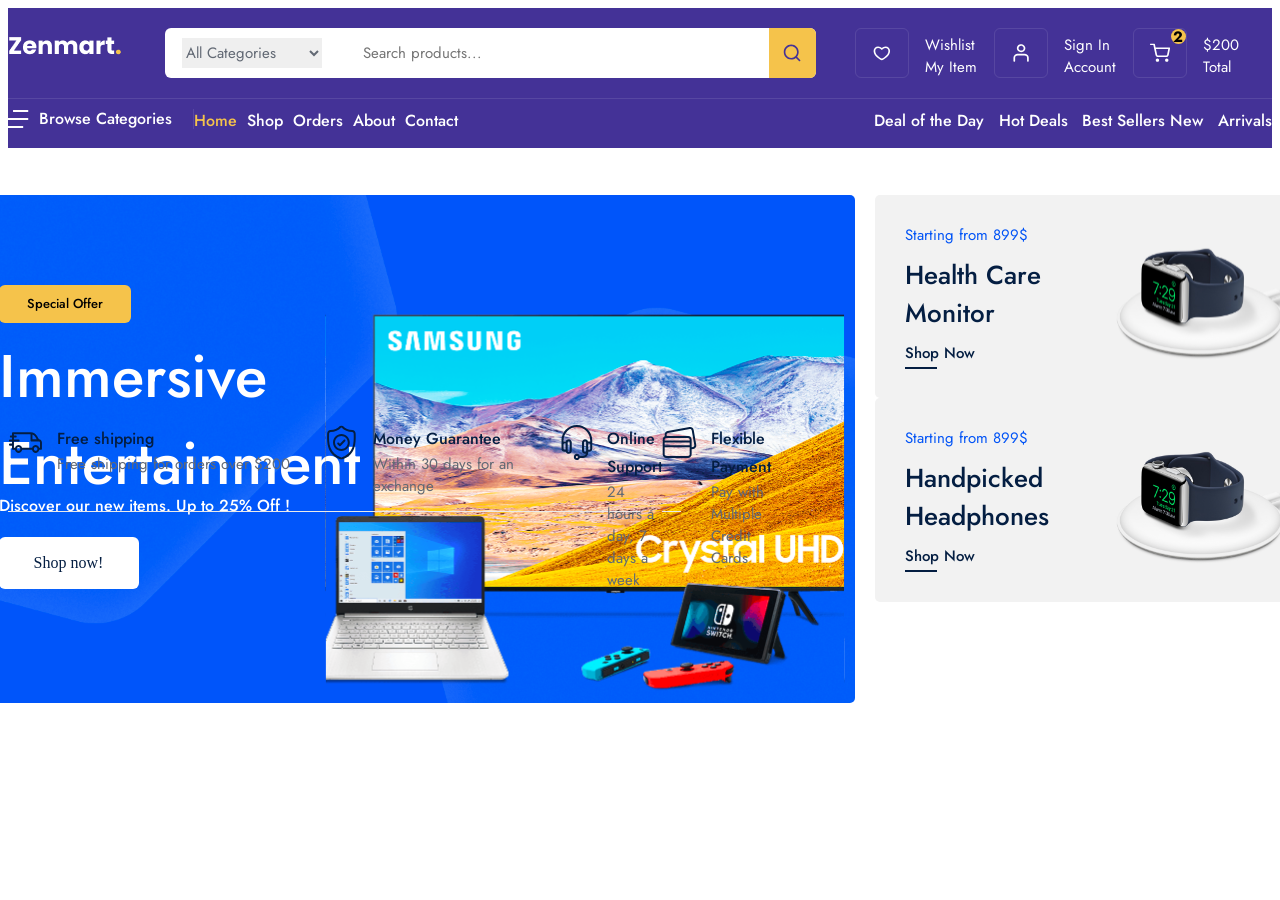
==== mypage/index.html @ 9cad627d "BRR: initialize setup" ====
<!DOCTYPE html>
<html lang="en">
<head>
    <meta charset="UTF-8">
    <meta name="viewport" content="width=device-width, initial-scale=1.0">
    <title>Zenmart</title>
    <link rel="stylesheet" href="../public/css/command.css">
    <link rel="stylesheet" href="../public/css/home.css">
    <link rel="preconnect" href="https://fonts.googleapis.com">
    <link rel="preconnect" href="https://fonts.gstatic.com" crossorigin>
    <link href="https://fonts.googleapis.com/css2?family=Jost:ital,wght@0,100..900;1,100..900&display=swap" rel="stylesheet">
</head>
<body>
    <div class="navbar_frame">
        <div class="container">
            <div class="navbar_top">
                <a href="./index.html">
                    <img src="../public/images/icons/logo.png" alt="">
                </a>

                <div class="nav_search_frame">
                    <div class="search_box">

                        <div class="category_list">
                            <select name="" id="">
                                <option value="all" selected>all categories</option>
                                <option value="computer"> computer</option>
                            </select>
                        </div>
                        <input type="text" placeholder="Search products...">

                    </div>
                    <div class="search_icon_box">
                        <img src="../public/images/icons/search.svg" alt="">
                    </div>

                </div>

                <div class="nav_top_menu">
                    <div class="top_menu_box">
                        <div class="box_icon_box">
                            <img src="../public/images/icons/heart.svg" alt=""> 
                        </div>
                        <div class="box_info_box">
                            <span>Wishlist</span>
                            <strong>My Item</strong>
                        </div>
                    </div>
                    <div class="top_menu_box">
                        <div class="box_icon_box">
                            <img src="../public/images/icons/profile.svg" alt=""> 
                        </div>
                        <div class="box_info_box">
                            <span>Sign In</span>
                            <strong>Account</strong>
                        </div>
                    </div>
                    <div class="top_menu_box">
                        <div class="box_icon_box">
                            <div class="basket_count">2</div>
                            <img src="../public/images/icons/shopping-cart.svg" alt=""> 
                        </div>
                        <div class="box_info_box">
                            <span>$200</span>
                            <strong>Total</strong>
                        </div>
                    </div>
                    <div></div>
                    <div></div>
                </div>

            </div>
            <div class="navbar_bott">
                <div class="navbat_bott_menu_box">
                    <div class="browse_box">
                        <img src="../public/images/icons/browse.svg" alt="">
                        <span>Browse Categories</span>
                    </div>
                     
                    <div class="navbar_route_menu">
                        <a href="" class="title">Home</a>
                        <a href="">Shop</a>
                        <a href="">Orders</a>
                        <a href="">About</a>
                        <a href="">Contact</a>
                    </div>

                    <div class="sorting_menu">
                        <span>Deal of the Day </span>
                        <span> Hot Deals</span>
                        <span>Best Sellers New  </span>
                        <span>  Arrivals</span>
                          
                    </div>
                </div>
            </div>
        </div>
    </div>
    <div class="homepage">
        <div class="header_frame">
            <div class="container">
                <div class="header_left">
                    <div class="header_content"><div>Special Offer</div>
                    <span> Immersive Entertainment</span>
                    <p>Discover our new items. Up to 25% Off !</p>
                    <a href="">Shop now!</a>
                    <img src="../public/images/icons/header_img.svg"/>
                    </div>
                </div>
                <div class="header_right">
                    <div class="header_box">
                        <div class="box_left">
                            <span>Starting from 899$</span>
                            <p>Health Care Monitor</p>
                            <a href="">Shop Now</a>
                            <div class="hover_border"></div>
                        </div>
                        <div class="box_right">
                            <img src="../public/images/icons/smart_watch.svg"/>
                        </div>
                    </div>
<div class="header_box">
                        <div class="box_left">
                            <span>Starting from 899$</span>
                            <p>Handpicked Headphones</p>
                            <a href="">Shop Now</a>
                            <div class="hover_border"></div>
                        </div>
                        <div class="box_right">
                            <img src="../public/images/icons/smart_watch.svg"/>
                        </div>
                    </div>

                </div>
            </div>
        </div>
        <div class="service_frame">
            <div class="container">
                <div class="service_box">
                    <img src="../public/images/icons/track.svg" alt=""/>
                    <div class="service_content">
                        <span>Free shipping</span>
                        <p>Free shipping for orders over $200</p>
                    </div>
                </div>
                <div class="service_box"> 
                <img src="../public/images/icons/money_guarantee.svg" alt="">
                         <div class="service_content">
                                <span>Money Guarantee</span>
                                <p>Within 30 days for an exchange</p></div>
                <div class="service_box">
                    <img src="../public/images/icons/support.svg" alt="">
                            <div class="service_content">
                                <span>Online Support</span>
                                <p>24 hours a day, 7 days a week</p>
                            
                </div>
                <div class="service_box">
                    <img src="../public/images/icons/payment.svg" alt="">
                            <div class="service_content">
                                <span>Flexible Payment</span>
                                <p>Pay with Multiple Credit Cards</p>
                            
                </div>

            </div></div>
    </div>
</body>
</html>
---- public/css/command.css ----
html, body {
    margin: o;
    padding: 0; 

}

a {
    text-decoration: none;
}
p {
    margin: 0;
}

/* CONTAINER */
.container{
    position: relative;
    width: 1320px;
    height: auto;
    display: flex;
}

/* NAVBAR */

.navbar_frame{
    position: relative;
    width: 100%;
    height: 140px;
    background-color: rgba(68, 50, 151, 1);
    display: flex;
    flex-direction: row;
    justify-content: center;
}
.navbar_frame .container{
    padding: 20px 0 14px;
    flex-direction: column;
    
}
.navbar_frame .container .navbar_top{
    width: 100%;
    height: 50px;
    display: flex;
    flex-direction: row;
    justify-content: space-between;
    
}
.navbar_frame .navbar_top .nav_search_frame{
    width: 651px;
    height: 50px;
    border-radius: 6px;
    display: flex;
    flex-direction: row;
    background: rgba(255, 255, 255, 1);
}
.navbar_frame .nav_search_frame .search_box{
    display: flex;
    flex-direction: row;
    align-items: center;
    padding: 10px 17px;
}
.navbar_frame .category_list select{
    width: 140px; 
    height: 30px;
    border: none;
    outline: none;
    color: rgba(98, 105, 116, 1);
    font-family: "Jost";
    font-style: Regular;
    font-size: 15px;
    font-weight: 400;
    line-height: 22px;
    text-align: left;
    text-transform: capitalize;
}
.navbar_frame .search_box .category_list{
    /* categories */
    width: 166px; 
    height: 30px;
    border-right: 1px solid rgba(255, 255, 255, 1);
}
.navbar_frame .search_box input{
    /* Search products… */
    margin-left: 12px;
    width: 387px;
    height: 22px;
    border: none;
    outline: none;
    color: rgba(98, 105, 116, 1);
    font-family: "Jost";
    font-style: Regular;
    font-size: 15px;
    font-weight: 400;
    line-height: 22px;
    letter-spacing: 0%;
    text-align: left;
}
.navbar_frame .nav_search_frame .search_icon_box{
    /* Rectangle 4 */
    width: 49.81px;
    height: 50px;
    display: flex;
    justify-content: center;
    align-items: center;
    border-radius: 0px 6px 6px 0px;
    background: rgba(245, 195, 75, 1);
}
.navbar_frame .navbar_top .nav_top_menu{
    /* right-box */
    
    width: 416.87px;
    height: 50px;
    display: flex;
    flex-direction: row;
    justify-content: space-between;
}
.navbar_frame .nav_top_menu .top_menu_box{
    display: flex;
    flex-direction: row;
}
.navbar_frame .top_menu_box .box_icon_box{
    /* Rectangle 5 */
    position: relative;
    width: 54px;
    height: 50px;
    box-sizing: border-box;
    border: 1px solid rgba(255, 255, 255, 0.1);
    border-radius: 6px;
    display: flex;
    justify-content: center;
    align-items: center;
}
.navbar_frame .box_icon_box img{
    width: 22px;
    height: 22px;

}
.navbar_frame .top_menu_box .box_info_box{
    display: flex;
    flex-direction: column;
    margin-left: 16px;
    justify-content: flex-end;
}
.navbar_frame .box_info_box span{
    color: rgba(255, 255, 255, 1);
    font-family: "Jost";
    font-style: Regular;
    font-size: 15px;
    font-weight: 400;
    line-height: 22px;
    letter-spacing: 0%;
    text-align: left;
}
.navbar_frame .box_info_box strong{
    color: rgba(255, 255, 255, 1);
    font-family: "Jost";
    font-style: Regular;
    font-size: 15px;
    font-weight: 400;
    line-height: 22px;
    letter-spacing: 0%;
    text-align: left;
}
.navbar_frame .box_icon_box .basket_count{
    position: absolute;
    top: 0;
    right: 0;
    width: 15px;
    height: 15px;
    background-color: rgba(245, 195, 75, 1);
    border-radius: 50%;
    color: black;
    display: flex;
    justify-content: center;
    align-items: center;
    font-family: "Jost";
    font-style: Bold;
    font-size: 15px;
    font-weight: 700;
    line-height: 22px;
    letter-spacing: 0%;
    text-align: left;

}
.navbar_frame .container .navbar_bott{
    border-top: 1px solid #5747a2;
    margin-top: 20px;

}
.navbar_frame .navbar_bott .navbat_bott_menu_box{
    margin-top: 10px;
    height: 20px;
    display: flex;
    flex-direction: row;
    justify-content: space-between;
}
.navbar_frame .navbar_bott .browse_box{
    width: 185px;
    display: flex;
    flex-direction: row;
    align-items: center;
    border-right: 1px solid #5747a2;
}
.navbar_frame .browse_box immg{
    width: 20px;
    height: 18px;
}
.navbar_frame .browse_box span{
    color: rgba(255, 255, 255, 1);
    margin-left: 10px;
    font-family: "Jost";
    font-style: Medium;
    font-size: 16px;
    font-weight: 500;
    line-height: 28px;
    letter-spacing: 0%;
    text-align: left;
}
.navbar_frame .navbat_bott_menu_box .navbar_route_menu{
    width: 670px;
    display: flex;
    flex-direction: row;
}
.navbar_frame .navbar_route_menu a{
    font-family: "Jost";
    font-style: Medium;
    font-size: 16px;
    font-weight: 500;
    color: #fff;
    margin-right: 10px;
}
.navbar_frame .navbar_route_menu a.title{
    color: #f5c34b;
}
.navbar_frame .sorting_menu span{
    margin-left: 10px;
    color: rgba(255, 255, 255, 1);
    font-family: "Jost";
    font-style: Medium;
    font-size: 16px;
    font-weight: 500;

}

/* HEADER FRAME */
.homepage{
    padding-bottom: 60px;
    display: flex;
    flex-direction: column;

}

.header_frame{
    position: relative;
    margin-top: 47px;
    width: 100%;
    height: auto;

    display: flex;
    justify-content: center;
}

.header_frame .container{
    flex-direction: row;
    height: 200px;
}
.header_frame .container .header_left{
    position: relative;
    width: 871px;
    height: 508px;
    border-radius: 5px;

    background-image: url(../images/icons/header_bg.svg);
background-color: rgba(0, 83, 246, 1);
}
.header_frame .header_left .header_content{
    margin-top: 90px;
    display: flex;
    flex-direction: column;
    margin-left: 15px;
}
.header_frame .header_content div{
    width: 104px;
    height: 30px;
     
    display: flex;
    justify-content: center;
    align-items: center;

    background-color: rgba(245, 195, 75, 1);

    gap: 10px;
padding: 4px 14px 4px 14px;

border-radius: 6px;
font-family: "Jost";
font-style: Medium;
font-size: 13px;
font-weight: 500;
line-height: 22px;
}

.header_frame .header_content span{
    /* Immersive Entertainment */
    margin-top: 10px;
width: 428px;
height: 152px;
 

color: rgba(255, 255, 255, 1);

font-family: "Jost";
font-style: normal;
font-size: 60px;
font-weight: 500;
line-height: 87px;
color: #FFFFFF
}

.header_frame .header_content p{
    margin-top: 10px;
    width: 262;
    height: 56;

    color: rgba(255, 255, 255, 1);

font-family: "Jost";
font-style: Medium;
font-size: 16px;
font-weight: 500;
line-height: 22px;
letter-spacing: 0%;
text-align: left;
}

.header_frame .header_content a{
    margin-top: 20px;
   
   
width: 140px;
height: 52px;

display: flex;
justify-content: center;
align-items: center;

/* gap: 10px;
padding: 15px 35px 15px 35px; */
/* 
border: 1px solid rgba(255, 255, 255, 1); */
border-radius: 6px;
background: rgba(255, 255, 255, 1);

color: rgba(4, 30, 66, 1);
}

.header_frame .header_content img{
    position: absolute;
    /* image 12 */
width: 520px;
height: 407px;
right: 10px;
}

.header_frame .container .header_right{
    position: relative;
    display: flex;
    flex-direction: column;
    /* justify-content: space-between; */
    margin-left: 20px;

}
.header_frame .header_right .header_box{
    /* Rectangle 56 */
width: 422px;
height: 240px;
display: flex;
flex-direction: row;
background: rgba(242, 242, 242, 1);
border-radius: 5px;
}
.header_frame .header_box .box_left{
    margin-left: 30px;
    width: 50%;

    display: flex;
    flex-direction: column;
justify-content: center;
}


.header_frame .box_left span{
    color: rgba(0, 83, 246, 1);

font-family: "Jost";
font-size: 15px;
font-weight: 400;
line-height: 22px;

}

.header_frame .box_left p{
    margin: 10px 0;
    color: rgba(4, 30, 66, 1);

font-family: "Jost";
font-style: normal;
font-size: 26px;
font-weight: 500;
line-height: 38px;

}

.header_frame .box_left a{
color: rgba(4, 30, 66, 1);

font-family: "Jost";
font-style: Medium;
font-size: 15px;
font-weight: 500;
line-height: 22px;
}

.header_frame .box_left .hover_border{
margin-top: 3px;
width: 32px;
height: 2px;
background: rgba(4, 30, 66, 1);
}

.header_frame .header_box .box_right{
    width: 50%;
}

.header_frame .box_right img{
    width: 100%;
    height: 100%;
}
---- public/css/home.css ----
.homepage .service_frame{
    margin-top: 30px;
    position: relative;
    width: 100%;
    height: auto;
    display: flex;

    justify-content: center;
    
}
.service_frame .container{

    flex-direction: row;
}
.service_frame .container .service_box{
    width: 25%;
    height: 86px;
    display: flex;
    flex-direction: row;
    border-bottom: 1px solid rgba(234, 234, 234, 1);
}
.service_frame .service_box img{
    width: 35px;
    height: 35px;

}
.service_frame .service_box .service_content{
    margin-left: 14px;
    display: flex;
    flex-direction: column;
}
.service_frame .service_content span{
    color: rgba(4, 30, 66, 1);
    font-family: "Jost";
    font-style: Medium;
    font-size: 16px;
    font-weight: 500;
    line-height: 28px;
    letter-spacing: 0%;

}
.service_frame .service_content p{
    color: rgba(98, 105, 116, 1);
    font-family: "Jost";
    font-style: Regular;
    font-size: 15px;
    font-weight: 400;
    line-height: 22px;
    letter-spacing: 0%;

}
/* Shop category */
.shop_category_frame  {
    position: relative;
    margin-top: 90px;
    width: 100%;
    height: auto;
    display: flex;
    justify-content: center;
}
.shop_category_frame .container{
    flex-direction: column;
}


.shop_category_frame  .container .category_wrap{
    margin-top: 30px;
    width: 100%;
    height: auto;
    display: flex;
    flex-direction: row;
    justify-content: space-between;
}
.shop_category_frame  .category_wrap .category_box{
    width: 142px;
    height: auto;
    display: flex;
    flex-direction: column;
    cursor: pointer;
}
 .shop_category_frame  .category_box .category_img-box{
    
    width: 100%;
    height: 150px;
    display: flex;
    align-items: center;
    justify-content: center;
    border: 1px solid rgba(234, 234, 234, 1);
    border-radius: 150px;    
}
 .shop_category_frame  .category_box span{
    margin-top: 15px;
    color: rgba(4, 30, 66, 1);

    font-family: "Jost";
    font-style: Medium;
    font-size: 16px;
    font-weight: 500;
    line-height: 28px;
    letter-spacing: 0%;
    text-align: center;
    }
    /* selling product */
    .selling_product_frame{
        position: relative;
        margin-top: 60px;
        width: 100%;
        height: auto;
        display: flex;
        flex-direction: row;
        justify-content: center;
    }
    .selling_product_frame .container{
        flex-direction: column;
    }
    .container .product_wrapper{
        position: relative;
        margin-top: 30px;
        width: 100%;
        height: auto;
        display: flex;
        flex-direction: row;
        justify-content: space-between;
    }
    .product_wrapper .next_prev_box{
        width: 25px;
    }
    .next_prev_box img{
        position: absolute;
        top: 50%;

    }
    .product_wrapper .product_boxes{
        width: 1224px;
        height: 452px;
        display: flex;
        flex-direction: row;
    }
    .product_boxes .product_box{
        width:  386px;
        height: 100%;
        display: flex;
        flex-direction: column;
        /* cursor: pointer; */
    }
    .product_box .product_img_box{
        width: 100%;
        height: 280px;
    }
    .product_img_box .hover_box{
        align-items: center;
        display: none;
        width: 100%;
        height: 100%;
        flex-direction: column;
        justify-content: flex-end;
    }
    .hover_box button{
        margin-bottom: 10px;;
        width:260px;
        height: 50px;
        display: flex;
        align-items: center;
        justify-content: center;
        border: none;
        outline: none;
        border-radius: 6px;
        box-shadow: 0px 5px 20px 0px rgba(0, 83, 246, 0.1);
        background: rgba(0, 83, 246, 1);
        color: rgba(255, 255, 255, 1);
        font-family: "Jost";
        font-style: Medium;
        font-size: 15px;
        font-weight: 500;
        line-height: 22px;
        letter-spacing: 0%;
        
    }
    .product_img_box:hover .hover_box{
        display: flex;
    }

    .product_box .product_content_box{
        padding: 5px 22px;
        width: 100%;
        height: auto;
        box-sizing: border-box;
    }
     .product_content_box .product_title{
        color: #626974;
        font-family: "Jost";
        font-style: Medium;
        font-size: 13px;
        font-weight: 400;
        line-height: 22px;
        letter-spacing: 0%;
        text-transform: uppercase;
     }
 .product_content_box .product_desc{
    height: 56px;
    margin-top: 7px;
    color: rgba(4, 30, 66, 1);
    font-family: "Jost";
    font-style: Medium;
    font-size: 16px;
    font-weight: 500;
    line-height: 28px;
    letter-spacing: 0%;
    overflow: hidden;
 }
  .product_content_box .review_box{
    margin-top: 7px;
    display: flex;
    flex-direction: row;
    align-items: center;
  }
  .review_box img{
    margin-right: 5px;
  }
  .review_box span{
    margin-left: 10px;
    font-family: "Jost";
    font-style: normal;
    font-weight: 400;
    font-size: 14px;
    line-height: 22px;
    color: #626974; 

  }
  .product_content_box .price_box{
    margin-top: 10px;
    display: flex;
    flex-direction: row;
    align-items: center;
  }
  .price_box strong{
    color: rgba(4, 30, 66, 1);
    font-family: "Jost";
    font-style: Medium;
    font-size: 18px;
    font-weight: 500;
    line-height: 26px;
    letter-spacing: 0%;
    text-align: left;
  }
  .price_box span{
    color: rgba(98, 105, 116, 1);
    margin-left: 10px;
    font-family: "Jost";
    font-style: Regular;
    font-size: 14px;
    font-weight: 400;
    line-height: 22px;
    letter-spacing: 0%;
    text-align: left;
    text-decoration-line: line-through;
  }
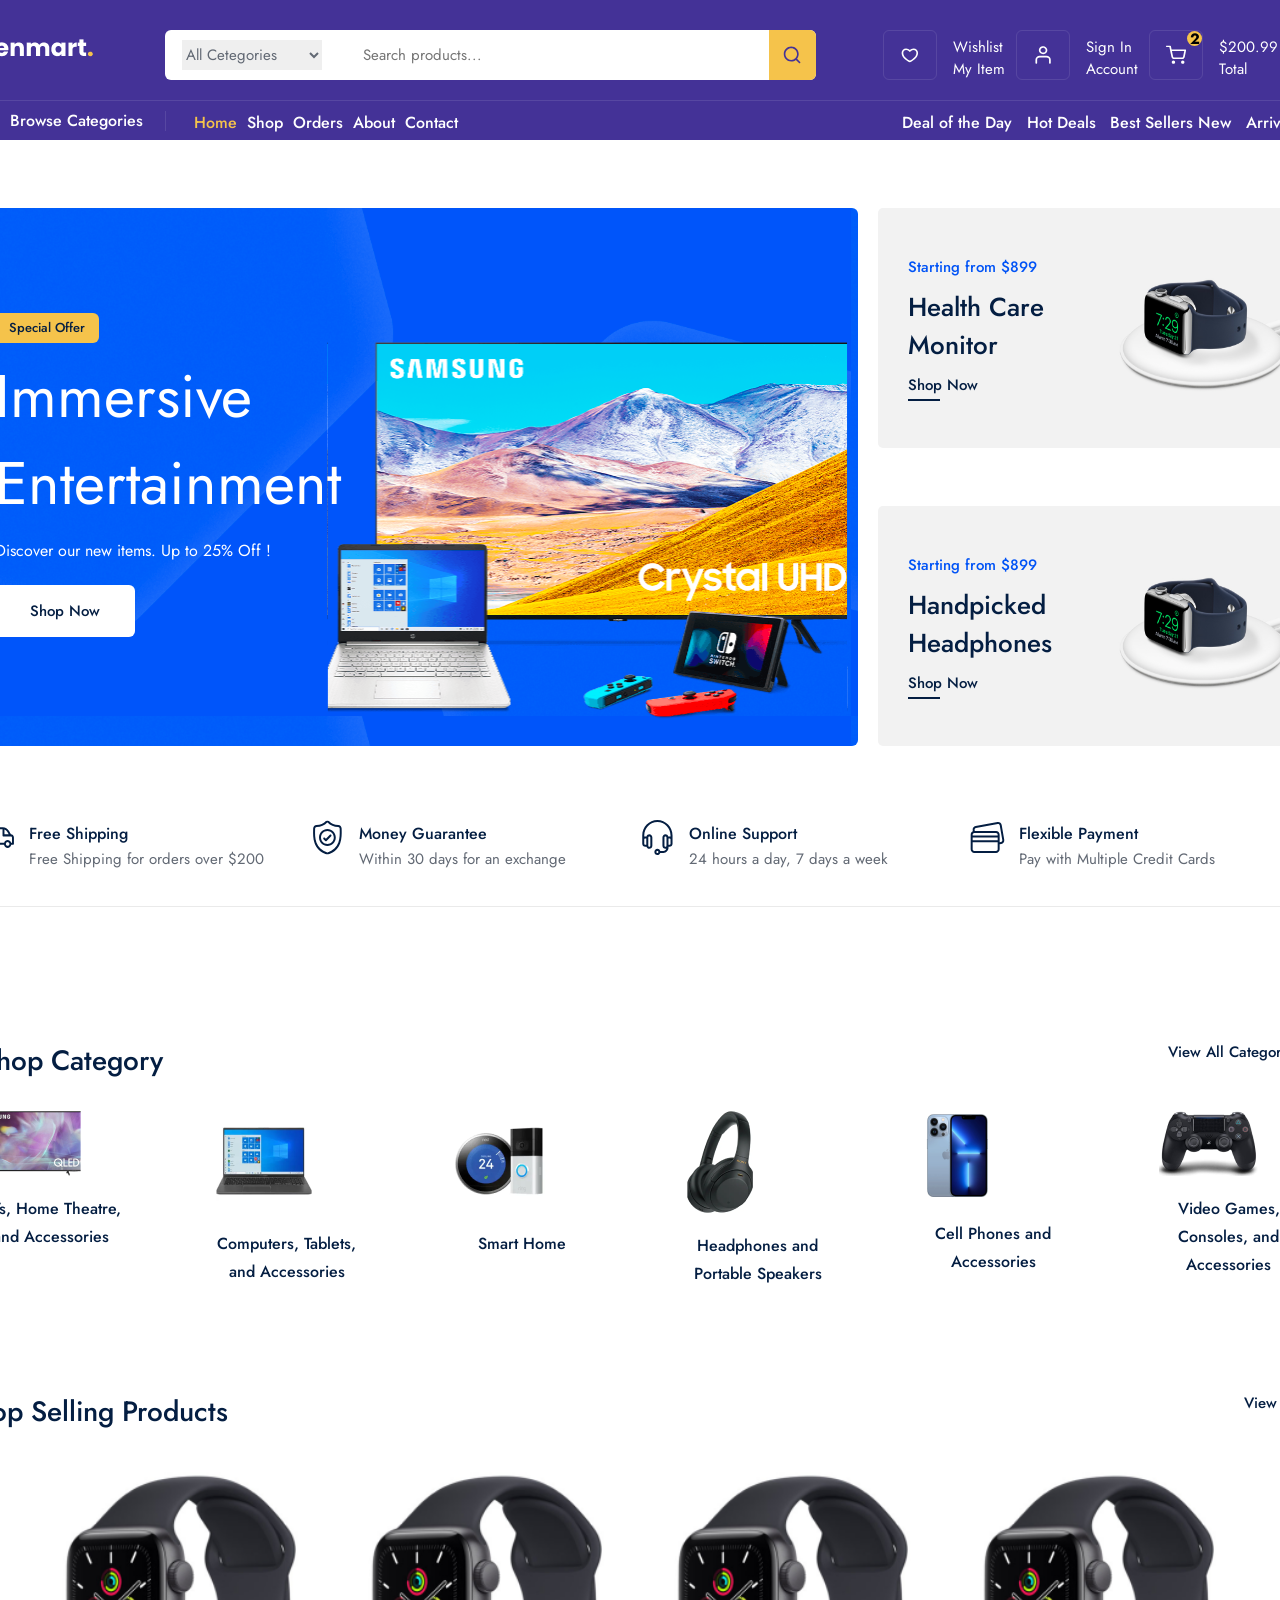
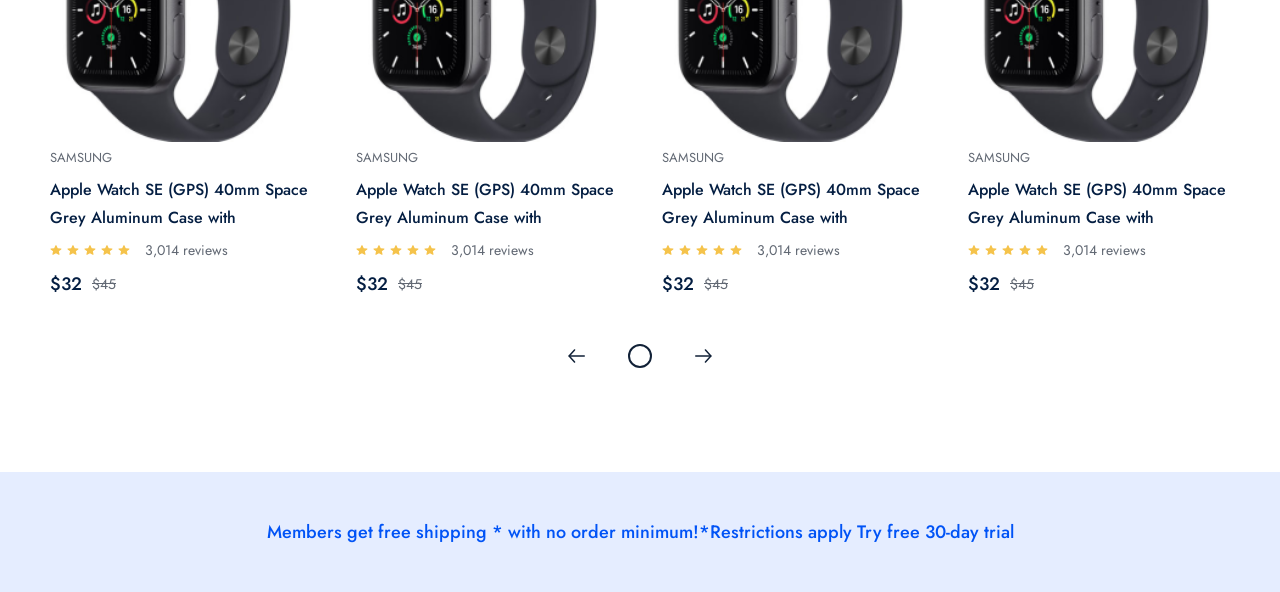
==== commit 3f97d786: "feat: completed adv section view" ====
--- a/mypage/index.html
+++ b/mypage/index.html
@@ -4,8 +4,8 @@
     <meta charset="UTF-8">
     <meta name="viewport" content="width=device-width, initial-scale=1.0">
     <title>Zenmart</title>
-    <link rel="stylesheet" href="../public/css/command.css">
-    <link rel="stylesheet" href="../public/css/home.css">
+    <link rel="stylesheet" href="/public/css/command.css">
+    <link rel="stylesheet" href="/public/css/home.css">
     <link rel="preconnect" href="https://fonts.googleapis.com">
     <link rel="preconnect" href="https://fonts.gstatic.com" crossorigin>
     <link href="https://fonts.googleapis.com/css2?family=Jost:ital,wght@0,100..900;1,100..900&display=swap" rel="stylesheet">
@@ -14,8 +14,8 @@
     <div class="navbar_frame">
         <div class="container">
             <div class="navbar_top">
-                <a href="./index.html">
-                    <img src="../public/images/icons/logo.png" alt="">
+                <a href="index.html">
+                    <img src="/public/images/icons/logo.png" alt="">
                 </a>
 
                 <div class="nav_search_frame">
@@ -23,7 +23,7 @@
 
                         <div class="category_list">
                             <select name="" id="">
-                                <option value="all" selected>all categories</option>
+                                <option value="all" selected>all cetegories</option>
                                 <option value="computer"> computer</option>
                             </select>
                         </div>
@@ -31,7 +31,7 @@
 
                     </div>
                     <div class="search_icon_box">
-                        <img src="../public/images/icons/search.svg" alt="">
+                        <img src="/public/images/icons/search.svg" alt="">
                     </div>
 
                 </div>
@@ -39,7 +39,7 @@
                 <div class="nav_top_menu">
                     <div class="top_menu_box">
                         <div class="box_icon_box">
-                            <img src="../public/images/icons/heart.svg" alt=""> 
+                            <img src="/public/images/icons/heart.svg" alt=""> 
                         </div>
                         <div class="box_info_box">
                             <span>Wishlist</span>
@@ -48,7 +48,7 @@
                     </div>
                     <div class="top_menu_box">
                         <div class="box_icon_box">
-                            <img src="../public/images/icons/profile.svg" alt=""> 
+                            <img src="/public/images/icons/profile.svg" alt=""> 
                         </div>
                         <div class="box_info_box">
                             <span>Sign In</span>
@@ -58,10 +58,10 @@
                     <div class="top_menu_box">
                         <div class="box_icon_box">
                             <div class="basket_count">2</div>
-                            <img src="../public/images/icons/shopping-cart.svg" alt=""> 
+                            <img src="/public/images/icons/shopping-cart.svg" alt=""> 
                         </div>
                         <div class="box_info_box">
-                            <span>$200</span>
+                            <span>$200.99</span>
                             <strong>Total</strong>
                         </div>
                     </div>
@@ -73,7 +73,7 @@
             <div class="navbar_bott">
                 <div class="navbat_bott_menu_box">
                     <div class="browse_box">
-                        <img src="../public/images/icons/browse.svg" alt="">
+                        <img src="/public/images/icons/browse.svg" alt="">
                         <span>Browse Categories</span>
                     </div>
                      
@@ -94,76 +94,289 @@
                     </div>
                 </div>
             </div>
-        </div>
-    </div>
-    <div class="homepage">
-        <div class="header_frame">
-            <div class="container">
-                <div class="header_left">
-                    <div class="header_content"><div>Special Offer</div>
-                    <span> Immersive Entertainment</span>
-                    <p>Discover our new items. Up to 25% Off !</p>
-                    <a href="">Shop now!</a>
-                    <img src="../public/images/icons/header_img.svg"/>
-                    </div>
-                </div>
-                <div class="header_right">
-                    <div class="header_box">
-                        <div class="box_left">
-                            <span>Starting from 899$</span>
-                            <p>Health Care Monitor</p>
-                            <a href="">Shop Now</a>
-                            <div class="hover_border"></div>
-                        </div>
-                        <div class="box_right">
-                            <img src="../public/images/icons/smart_watch.svg"/>
-                        </div>
-                    </div>
-<div class="header_box">
-                        <div class="box_left">
-                            <span>Starting from 899$</span>
-                            <p>Handpicked Headphones</p>
-                            <a href="">Shop Now</a>
-                            <div class="hover_border"></div>
-                        </div>
-                        <div class="box_right">
-                            <img src="../public/images/icons/smart_watch.svg"/>
-                        </div>
-                    </div>
-
-                </div>
-            </div>
-        </div>
-        <div class="service_frame">
-            <div class="container">
-                <div class="service_box">
-                    <img src="../public/images/icons/track.svg" alt=""/>
-                    <div class="service_content">
-                        <span>Free shipping</span>
-                        <p>Free shipping for orders over $200</p>
-                    </div>
-                </div>
-                <div class="service_box"> 
-                <img src="../public/images/icons/money_guarantee.svg" alt="">
-                         <div class="service_content">
+ 
+            <div class="home_page">
+                <div class="header_frame">
+                    <div class="container">
+                        <div class="header_left">
+                            <div class="header_content">
+                                <div>
+                                    Special Offer
+                                </div>
+                                <span>Immersive Entertainment</span>
+                                <p>Discover our new items. Up to 25% Off !</p>
+                                <a href="">Shop Now</a>
+                                <img src="../public/images/icons/header_img.svg" alt="">
+                            </div>
+                        </div>
+                            <div class="header_right">
+                            <div class="header_box">
+                                <div class="box_left">
+                                    <span>Starting from $899 </span>
+                                    <p>Health Care Monitor</p>
+                                    <a href="">Shop Now</a>
+                                    <div class="hover_border"></div>
+                                </div>
+
+                                <div class="box_right">
+                                    <img src="/public/images/icons/smart_watch.svg" alt="">
+                                </div>
+                            </div>
+
+                            <div class="header_box">
+                                <div class="box_left">
+                                    <span>Starting from $899 </span>
+                                    <p>Handpicked
+                                        Headphones
+                                    </p>
+                                    <a href="">Shop Now</a>
+                                    <div class="hover_border"></div>
+                                </div>
+
+                                <div class="box_right">
+                                    <img src="/public/images/icons/smart_watch.svg" alt="">
+                                </div>
+                            </div>
+
+                        </div>
+                    </div>
+                </div>
+                <div class="service_frame">
+                    <div class="container">
+                        <div class="service_box">
+                            <img src="/public/images/icons/track.svg" alt="">
+                            <div class="service_content">
+                                <span>Free Shipping</span>
+                                <p>Free Shipping for orders over $200</p>
+                            </div>
+                        </div>
+
+                        <div class="service_box">
+                            <img src="/public/images/icons/money_guarantee.svg" alt="">
+                            <div class="service_content">
                                 <span>Money Guarantee</span>
-                                <p>Within 30 days for an exchange</p></div>
-                <div class="service_box">
-                    <img src="../public/images/icons/support.svg" alt="">
+                                <p>Within 30 days for an exchange</p>
+                            </div>
+                        </div>
+
+                        <div class="service_box">
+                            <img src="/public/images/icons/support.svg" alt="">
                             <div class="service_content">
                                 <span>Online Support</span>
                                 <p>24 hours a day, 7 days a week</p>
-                            
-                </div>
-                <div class="service_box">
-                    <img src="../public/images/icons/payment.svg" alt="">
+                            </div>
+                        </div> 
+
+                        <div class="service_box">
+                            <img src="/public/images/icons/payment.svg" alt="">
                             <div class="service_content">
                                 <span>Flexible Payment</span>
                                 <p>Pay with Multiple Credit Cards</p>
-                            
-                </div>
-
-            </div></div>
+                            </div>
+                        </div>
+                    </div>
+                </div>
+                <!-- SERVICE FRAME END -->
+                <div class="shop_category_frame">
+                    <div class="container">
+                        <div class="category_top">
+                            <span>Shop Category</span>
+                            <a href="">View All Categories</a>
+                        </div>
+                        <div class="category_wrap">
+                            <div class="category_box">
+                                <div class="category_img_box">
+                                    <img src="/public/images/category/tv.png" alt="">
+                        
+                                </div>
+                                    <span>TVs, Home Theatre, and Accessories</span>
+                            </div>
+                            <div class="category_box">
+                                <div class="category_img_box">
+                                    <img src="/public/images/category/computer.png" alt="">
+                        
+                                </div>
+                                    <span>Computers, Tablets, and Accessories</span>
+                            </div>
+                            <div class="category_box">
+                                <div class="category_img_box">
+                                    <img src="/public/images/category/smart.png" alt="">
+                        
+                                </div>
+                                    <span>Smart Home</span>
+                            </div>
+                            <div class="category_box">
+                                <div class="category_img_box">
+                                    <img src="/public/images/category/headphone.png" alt="">
+                        
+                                </div>
+                                    <span>Headphones and Portable Speakers</span>
+                            </div>
+                            <div class="category_box">
+                                <div class="category_img_box">
+                                    <img src="/public/images/category/phone.png" alt="">
+                        
+                                </div>
+                                    <span>Cell Phones and Accessories </span>
+                            </div>
+                            <div class="category_box">
+                                <div class="category_img_box">
+                                    <img src="/public/images/category/game.png" alt="">
+                        
+                                </div>
+                                    <span>Video Games, Consoles, and Accessories</span>
+                            </div>
+                        </div>
+                    </div>
+                </div>
+                <!-- END CATEGORY -->
+
+                <div class="selling_product_frame">
+                    <div class="container">
+                        <div class="category_top">
+                            <span>Top selling Products</span>
+                            <a href="">View All</a>
+                        </div>
+                        <div class="product_wrapper">
+                            <div class="next_prev_box">
+                                <img src="/public/images/icons/next.svg" alt="">
+                            </div>
+                            <div class="product_boxes">
+                                <div class="product_box">
+                                    <a href="">
+                                        <div class="product_img_box" style="background: url(/public/images/products/watch.png); background-size: cover;">
+                                            <div class="hover_box"><button>Add to</button></div>
+                                        </div>
+                                    </a>
+                                    
+                                    <div class="product_content_box">
+                                        <span class="product_title">Samsung</span>
+                                        <a href="">
+                                            <p class="product_desc">Apple Watch SE (GPS) 40mm Space Grey Aluminum Case with</p>
+                                        </a>
+                                        <div class="review_box">
+                                        <img src="/public/images/icons/review.svg" alt="">
+                                        <img src="/public/images/icons/review.svg" alt="">
+                                        <img src="/public/images/icons/review.svg" alt="">
+                                        <img src="/public/images/icons/review.svg" alt="">
+                                        <img src="/public/images/icons/review.svg" alt="">
+                                        <span>3,014 reviews</span>
+                                    </div>
+                                    <div class="price_box">
+                                        <strong>$32</strong>
+                                        <span>$45</span>
+                                    </div>
+                                    </div>
+                                </div>
+                                <div class="product_box">
+                                    <a href="">
+                                        <div class="product_img_box" style="background: url(/public/images/products/watch.png); background-size: cover;">
+                                            <div class="hover_box"><button>Add to</button></div>
+                                        </div>
+                                    </a>
+                                    
+                                    <div class="product_content_box">
+                                        <span class="product_title">Samsung</span>
+                                        <a href="">
+                                            <p class="product_desc">Apple Watch SE (GPS) 40mm Space Grey Aluminum Case with</p>
+                                        </a>
+                                        <div class="review_box">
+                                        <img src="/public/images/icons/review.svg" alt="">
+                                        <img src="/public/images/icons/review.svg" alt="">
+                                        <img src="/public/images/icons/review.svg" alt="">
+                                        <img src="/public/images/icons/review.svg" alt="">
+                                        <img src="/public/images/icons/review.svg" alt="">
+                                        <span>3,014 reviews</span>
+                                    </div>
+                                    <div class="price_box">
+                                        <strong>$32</strong>
+                                        <span>$45</span>
+                                    </div>
+                                    </div>
+                                </div>
+                                <div class="product_box">
+                                    <a href="">
+                                        <div class="product_img_box" style="background: url(/public/images/products/watch.png); background-size: cover;">
+                                            <div class="hover_box"><button>Add to</button></div>
+                                        </div>
+                                    </a>
+                                    
+                                    <div class="product_content_box">
+                                        <span class="product_title">Samsung</span>
+                                        <a href="">
+                                            <p class="product_desc">Apple Watch SE (GPS) 40mm Space Grey Aluminum Case with</p>
+                                        </a>
+                                        <div class="review_box">
+                                        <img src="/public/images/icons/review.svg" alt="">
+                                        <img src="/public/images/icons/review.svg" alt="">
+                                        <img src="/public/images/icons/review.svg" alt="">
+                                        <img src="/public/images/icons/review.svg" alt="">
+                                        <img src="/public/images/icons/review.svg" alt="">
+                                        <span>3,014 reviews</span>
+                                    </div>
+                                    <div class="price_box">
+                                        <strong>$32</strong>
+                                        <span>$45</span>
+                                    </div>
+                                    </div>
+                                </div>
+                                <div class="product_box">
+                                    <a href="">
+                                        <div class="product_img_box" style="background: url(/public/images/products/watch.png); background-size: cover;">
+                                            <div class="hover_box"><button>Add to</button></div>
+                                        </div>
+                                    </a>
+                                    
+                                    <div class="product_content_box">
+                                        <span class="product_title">Samsung</span>
+                                        <a href="">
+                                            <p class="product_desc">Apple Watch SE (GPS) 40mm Space Grey Aluminum Case with</p>
+                                        </a>
+                                        <div class="review_box">
+                                        <img src="/public/images/icons/review.svg" alt="">
+                                        <img src="/public/images/icons/review.svg" alt="">
+                                        <img src="/public/images/icons/review.svg" alt="">
+                                        <img src="/public/images/icons/review.svg" alt="">
+                                        <img src="/public/images/icons/review.svg" alt="">
+                                        <span>3,014 reviews</span>
+                                    </div>
+                                    <div class="price_box">
+                                        <strong>$32</strong>
+                                        <span>$45</span>
+                                    </div>
+                                    </div>
+                                </div>
+                            </div>
+                           <div class="next_prev_box" style="transform: scaleX(-1);">
+                                <img src="/public/images/icons/next.svg" alt="">
+                            </div>
+                        </div>
+                        <!-- END SELLING PRODUCTS -->
+                        <div class="pagionation_box">
+                            <div class="pagionation_main">
+                                <img src="/public/images/icons/arrow-prev_next.svg" alt="">
+                                <div class="pagionation_dot">
+                                    <div class="dot">
+                                        <div></div>
+                                    </div>
+                                    <div class="dot active">
+                                        <div></div>
+                                    </div>
+                                    <div class="dot">
+                                        <div></div>
+                                    </div>
+                                </div>
+                                <img src="/public/images/icons/arrow-prev_next.svg" alt="" style="transform: scaleX(-1);">  
+                            </div>
+                        </div>
+                    </div>
+                </div>
+                <!-- END SELLING -->
+                 <div class="adv_frame">
+                    Members get free shipping * with no order minimum!*Restrictions apply Try free 30-day trial
+                 </div>
+            </div>
+        </div>
     </div>
 </body>
-</html>+</html>   
--- a/public/css/command.css
+++ b/public/css/command.css
@@ -1,27 +1,24 @@
-html, body {
-    margin: o;
-    padding: 0; 
-
-}
-
-a {
+  html, body{
+    padding-bottom: 60px;
+    margin: 0;
+    padding: 0;
+    
+  }
+  a{
     text-decoration: none;
-}
-p {
+  }
+  p{
     margin: 0;
-}
-
-/* CONTAINER */
-.container{
+  }
+  .container{
     position: relative;
     width: 1320px;
     height: auto;
     display: flex;
-}
-
-/* NAVBAR */
-
-.navbar_frame{
+  
+  }
+  /* NAVBAR*/
+  .navbar_frame{
     position: relative;
     width: 100%;
     height: 140px;
@@ -31,8 +28,15 @@
     justify-content: center;
 }
 .navbar_frame .container{
-    padding: 20px 0 14px;
-    flex-direction: column;
+    position: relative;
+    width: 1320px;
+    height:auto;
+    display: flex;
+    flex-direction: row;
+    justify-content: space-between;
+    padding: 30px 0 14px;
+    flex-direction: column;
+    
     
 }
 .navbar_frame .container .navbar_top{
@@ -71,7 +75,7 @@
     text-align: left;
     text-transform: capitalize;
 }
-.navbar_frame .search_box .category_list{
+.search_box .category_list{
     /* categories */
     width: 166px; 
     height: 30px;
@@ -199,7 +203,7 @@
     align-items: center;
     border-right: 1px solid #5747a2;
 }
-.navbar_frame .browse_box immg{
+.navbar_frame .browse_box img{
     width: 20px;
     height: 18px;
 }
@@ -240,197 +244,513 @@
 
 }
 
-/* HEADER FRAME */
-.homepage{
-    padding-bottom: 60px;
-    display: flex;
-    flex-direction: column;
-
-}
-
+/* HEADER */
+.home_page{
+    display: flex;
+    flex-direction: column;
+}
+  .container .pagionation_box{
+    margin-top: 30px ;
+    width: 100%;
+    height: auto;
+    display: flex;
+    flex-direction: row;
+    justify-content: center;
+  }
+  .container .pagionation_box .pagionation_main{
+    width: auto;
+    height: 24px;
+    display: flex;
+    flex-direction: row;
+    align-items: center;
+    
+  }
+  .container .pagionation_main .pagionation_dot{
+    display: flex;
+    flex-direction: row;
+    margin: 0 20px;
+  }
+.container .pagionation_dot .dot{
+    width: 20px;
+    height: 20px;
+    display: flex;
+    align-items: center;
+    justify-content: center;
+    
+    border-radius: 50%;
+     
+ }
+ .pagionation_main img{
+    cursor: pointer;
+ }
+.container .pagionation_dot .dot.active{
+    border: 2px solid #112137;
+}
+ .container .pagionation_dot .dot .div{
+     width: 4px;
+     height: 4px;
+     background: #112137;
+ }
+.container .category_top a{
+    color: rgba(4, 30, 66, 1);
+    font-family: "Jost";
+    font-style: Medium;
+    font-size: 15px;
+    font-weight: 500;
+    line-height: 22px;
+    letter-spacing: 0%;
+    text-align: center;
+    text-transform: capitalize;
+}
+.container  .category_top a:hover{
+    border-bottom: 2px solid rgba(4, 30, 66, 1);
+}
+ .container .category_top{
+    width: 100%;
+    height: auto;
+    display: flex;
+    flex-direction: row;
+    justify-content: space-between;
+
+}
+.container .category_top span{
+    color: rgba(4, 30, 66, 1);
+    font-family: "Jost";
+    font-style: Medium;
+    font-size: 28px;
+    font-weight: 500;
+    line-height: 40px;
+    letter-spacing: 0%;
+    text-transform: capitalize;
+}
 .header_frame{
     position: relative;
     margin-top: 47px;
     width: 100%;
     height: auto;
-
-    display: flex;
-    justify-content: center;
-}
-
+    display: flex;
+    justify-content: center;
+    
+}
 .header_frame .container{
     flex-direction: row;
-    height: 200px;
-}
-.header_frame .container .header_left{
-    position: relative;
-    width: 871px;
+
+}
+.container .header_left{
+    position: relative;
+    width: 875px;
     height: 508px;
-    border-radius: 5px;
-
     background-image: url(../images/icons/header_bg.svg);
-background-color: rgba(0, 83, 246, 1);
+    background-color: #0053F6;
+    padding: 15px;
+    border-radius: 6px;
 }
 .header_frame .header_left .header_content{
     margin-top: 90px;
     display: flex;
     flex-direction: column;
-    margin-left: 15px;
+
 }
 .header_frame .header_content div{
     width: 104px;
     height: 30px;
-     
-    display: flex;
-    justify-content: center;
-    align-items: center;
-
+    display: flex;
+    justify-content: center;
+    align-items: center;
     background-color: rgba(245, 195, 75, 1);
-
-    gap: 10px;
-padding: 4px 14px 4px 14px;
-
-border-radius: 6px;
-font-family: "Jost";
-font-style: Medium;
-font-size: 13px;
-font-weight: 500;
-line-height: 22px;
-}
-
+    border-radius: 6px;
+    color: rgba(4, 30, 66, 1);
+    font-family: "Jost";
+    font-style: Medium;
+    font-size: 13px;
+    font-weight: 500;
+    line-height: 22px;
+    letter-spacing: 0%;
+    text-align: left;
+}
 .header_frame .header_content span{
-    /* Immersive Entertainment */
+    width:  428px;
     margin-top: 10px;
-width: 428px;
-height: 152px;
- 
-
-color: rgba(255, 255, 255, 1);
-
-font-family: "Jost";
-font-style: normal;
-font-size: 60px;
-font-weight: 500;
-line-height: 87px;
-color: #FFFFFF
-}
-
+    color: #ffffff;
+    font-family: "Jost";
+    font-style: Normal;
+    font-size: 60px;
+    font-weight: 400;
+    line-height: 87px;
+    letter-spacing: 0%;
+
+}
 .header_frame .header_content p{
     margin-top: 10px;
-    width: 262;
-    height: 56;
-
     color: rgba(255, 255, 255, 1);
 
-font-family: "Jost";
-font-style: Medium;
-font-size: 16px;
-font-weight: 500;
-line-height: 22px;
-letter-spacing: 0%;
-text-align: left;
-}
-
+    font-family: "Jost";
+    font-style: Normal;
+    font-size: 16px;
+    font-weight: 400;
+    line-height: 28px;
+
+    
+}
 .header_frame .header_content a{
     margin-top: 20px;
-   
-   
-width: 140px;
-height: 52px;
-
-display: flex;
-justify-content: center;
-align-items: center;
-
-/* gap: 10px;
-padding: 15px 35px 15px 35px; */
-/* 
-border: 1px solid rgba(255, 255, 255, 1); */
-border-radius: 6px;
-background: rgba(255, 255, 255, 1);
-
-color: rgba(4, 30, 66, 1);
-}
-
+    width: 140px;
+    height: 52px;
+    display: flex;
+    align-items: center;
+    justify-content: center;
+    border-radius: 6px;
+    background: rgba(255, 255, 255, 1);
+    color: rgba(4, 30, 66, 1);
+    font-family: "Jost";
+    font-style: Medium;
+    font-size: 15px;
+    font-weight: 500;
+    line-height: 22px;
+    letter-spacing: 0%;
+
+}
 .header_frame .header_content img{
     position: absolute;
-    /* image 12 */
-width: 520px;
-height: 407px;
-right: 10px;
-}
-
+    right: 10px;
+
+}
 .header_frame .container .header_right{
-    position: relative;
-    display: flex;
-    flex-direction: column;
-    /* justify-content: space-between; */
+    display: flex;
+    position: relative;
+    flex-direction: column;
+    justify-content: space-between;
     margin-left: 20px;
-
-}
+}
+
 .header_frame .header_right .header_box{
-    /* Rectangle 56 */
-width: 422px;
-height: 240px;
-display: flex;
-flex-direction: row;
-background: rgba(242, 242, 242, 1);
-border-radius: 5px;
-}
-.header_frame .header_box .box_left{
-    margin-left: 30px;
+    display: flex;
+    width: 422px;
+    height: 240px;
+    flex-direction: row;
+    background: #f2f2f2;
+    border-radius:  5px;
+}
+.header_frame .header_right .box_left{
+    margin-left: 30px; 
     width: 50%;
-
-    display: flex;
-    flex-direction: column;
-justify-content: center;
-}
-
-
+    display: flex;
+    flex-direction: column;
+    justify-content: center;
+}
 .header_frame .box_left span{
     color: rgba(0, 83, 246, 1);
-
-font-family: "Jost";
-font-size: 15px;
-font-weight: 400;
-line-height: 22px;
-
-}
-
+    font-family: "Jost";
+    font-style: Medium;
+    font-size: 15px;
+    font-weight: 500;
+    line-height: 22px;
+    letter-spacing: 0%;
+}
 .header_frame .box_left p{
     margin: 10px 0;
     color: rgba(4, 30, 66, 1);
-
-font-family: "Jost";
-font-style: normal;
-font-size: 26px;
-font-weight: 500;
-line-height: 38px;
-
-}
-
+    font-family: "Jost";
+    font-style: Medium;
+    font-size: 26px;
+    font-weight: 500;
+    line-height: 38px;
+    letter-spacing: 0%;
+    text-align: left;
+}
 .header_frame .box_left a{
-color: rgba(4, 30, 66, 1);
-
-font-family: "Jost";
-font-style: Medium;
-font-size: 15px;
-font-weight: 500;
-line-height: 22px;
-}
-
+    color: rgba(4, 30, 66, 1);
+
+    font-family: "Jost";
+    font-style: Medium;
+    font-size: 15px;
+    font-weight: 500;
+    line-height: 22px;
+    
+}
 .header_frame .box_left .hover_border{
-margin-top: 3px;
-width: 32px;
-height: 2px;
-background: rgba(4, 30, 66, 1);
-}
-
+    margin-top: 3px;
+    width: 32px;
+    height: 2px;
+    background: rgba(4, 30, 66, 1);
+}
 .header_frame .header_box .box_right{
     width: 50%;
-}
-
+
+}
 .header_frame .box_right img{
     width: 100%;
     height: 100%;
 }
+/* SERVICE */
+.home_page .service_frame{
+    margin-top: 30px;
+    position: relative;
+    width: 100%;
+    height: auto;
+    display: flex;
+    justify-content: center;
+    
+}
+.service_frame .container{
+
+    flex-direction: row;
+}
+.service_frame .container .service_box{
+    width: 25%;
+    height: 86px;
+    display: flex;
+    flex-direction: row;
+    border-bottom: 1px solid rgba(234, 234, 234, 1);
+}
+.service_frame .service_box img{
+    width: 35px;
+    height: 35px;
+
+}
+.service_frame .service_box .service_content{
+    margin-left: 14px;
+    display: flex;
+    flex-direction: column;
+}
+.service_frame .service_content span{
+    color: rgba(4, 30, 66, 1);
+    font-family: "Jost";
+    font-style: Medium;
+    font-size: 16px;
+    font-weight: 500;
+    line-height: 28px;
+    letter-spacing: 0%;
+
+}
+.service_frame .service_content p{
+    color: rgba(98, 105, 116, 1);
+    font-family: "Jost";
+    font-style: Regular;
+    font-size: 15px;
+    font-weight: 400;
+    line-height: 22px;
+    letter-spacing: 0%;
+
+}
+/* SHOP CATEGORY */
+.shop_category_frame  {
+    position: relative;
+    margin-top: 90px;
+    width: 100%;
+    height: auto;
+    display: flex;
+    justify-content: center;
+}
+.shop_category_frame .container{
+    flex-direction: column;
+}
+
+
+.shop_category_frame  .container .category_wrap{
+    margin-top: 30px;
+    width: 100%;
+    height: auto;
+    display: flex;
+    flex-direction: row;
+    justify-content: space-between;
+}
+.shop_category_frame  .category_wrap .category_box{
+    width: 142px;
+    height: auto;
+    display: flex;
+    flex-direction: column;
+    cursor: pointer;
+}
+ .shop_category_frame  .category_box .category_img-box{
+    
+    width: 100%;
+    height: 150px;
+    display: flex;
+    align-items: center;
+    justify-content: center;
+    border: 1px solid rgba(234, 234, 234, 1);
+    border-radius: 150px;    
+}
+ .shop_category_frame  .category_box span{
+    margin-top: 15px;
+    color: rgba(4, 30, 66, 1);
+
+    font-family: "Jost";
+    font-style: Medium;
+    font-size: 16px;
+    font-weight: 500;
+    line-height: 28px;
+    letter-spacing: 0%;
+    text-align: center;
+    }
+    /* SELLING PRODUCT */
+    .selling_product_frame{
+        position: relative;
+        margin-top: 60px;
+        width: 100%;
+        height: auto;
+        display: flex;
+        flex-direction: row;
+        justify-content: center;
+    }
+    .selling_product_frame  .container{
+        flex-direction: column;
+    }
+    .selling_product_frame  .container .product_wrapper{
+        position: relative;
+        margin-top: 30px;
+        width: 100%;
+        height: auto;
+        display: flex;
+        flex-direction: row;
+        justify-content: space-between;
+    }
+    .selling_product_frame  .product_wrapper .next_prev_box{
+        width: 25px;
+    }
+    .selling_product_frame  .next_prev_box img{
+        position: absolute;
+        top: 50%;
+        cursor: pointer;
+    }
+    .selling_product_frame  .product_wrapper .product_boxes{
+        width: 1224px;
+        height: 452px;
+        display: flex;
+        flex-direction: row;
+    }
+    .selling_product_frame  .product_boxes .product_box{
+        width:  386px;
+        height: 100%;
+        display: flex;
+        flex-direction: column;
+        /* cursor: pointer; */
+    }
+    .selling_product_frame  .product_box .product_img_box{
+        width: 100%;
+        height: 280px;
+    }
+    .selling_product_frame  .product_img_box .hover_box{
+        align-items: center;
+        display: none;
+        width: 100%;
+        height: 100%;
+        flex-direction: column;
+        justify-content: flex-end;
+    }
+    .selling_product_frame  .hover_box button{
+        margin-bottom: 10px;;
+        width:260px;
+        height: 50px;
+        display: flex;
+        align-items: center;
+        justify-content: center;
+        border: none;
+        outline: none;
+        border-radius: 6px;
+        box-shadow: 0px 5px 20px 0px rgba(0, 83, 246, 0.1);
+        background: rgba(0, 83, 246, 1);
+        color: rgba(255, 255, 255, 1);
+        font-family: "Jost";
+        font-style: Medium;
+        font-size: 15px;
+        font-weight: 500;
+        line-height: 22px;
+        letter-spacing: 0%;
+        
+    }
+    .selling_product_frame  .product_img_box:hover .hover_box{
+        display: flex;
+    }
+
+    .selling_product_frame  .product_box .product_content_box{
+        padding: 5px 22px;
+        width: 100%;
+        height: auto;
+        box-sizing: border-box;
+    }
+     .selling_product_frame  .product_content_box .product_title{
+        color: #626974;
+        font-family: "Jost";
+        font-style: Medium;
+        font-size: 13px;
+        font-weight: 400;
+        line-height: 22px;
+        letter-spacing: 0%;
+        text-transform: uppercase;
+     }
+ .selling_product_frame  .product_content_box .product_desc{
+    height: 56px;
+    margin-top: 7px;
+    color: rgba(4, 30, 66, 1);
+    font-family: "Jost";
+    font-style: Medium;
+    font-size: 16px;
+    font-weight: 500;
+    line-height: 28px;
+    letter-spacing: 0%;
+    overflow: hidden;
+ }
+  .selling_product_frame  .product_content_box .review_box{
+    margin-top: 7px;
+    display: flex;
+    flex-direction: row;
+    align-items: center;
+  }
+  .selling_product_frame  .review_box img{
+    margin-right: 5px;
+  }
+  .selling_product_frame  .review_box span{
+    margin-left: 10px;
+    font-family: "Jost";
+    font-style: normal;
+    font-weight: 400;
+    font-size: 14px;
+    line-height: 22px;
+    color: #626974; 
+
+  }
+ .selling_product_frame   .product_content_box .price_box{
+    margin-top: 10px;
+    display: flex;
+    flex-direction: row;
+    align-items: center;
+  }
+  .selling_product_frame  .price_box strong{
+    color: rgba(4, 30, 66, 1);
+    font-family: "Jost";
+    font-style: Medium;
+    font-size: 18px;
+    font-weight: 500;
+    line-height: 26px;
+    letter-spacing: 0%;
+    text-align: left;
+  }
+  .selling_product_frame  .price_box span{
+    color: rgba(98, 105, 116, 1);
+    margin-left: 10px;
+    font-family: "Jost";
+    font-style: Regular;
+    font-size: 14px;
+    font-weight: 400;
+    line-height: 22px;
+    letter-spacing: 0%;
+    text-align: left;
+    text-decoration-line: line-through;
+  }
+.home_page .adv_frame{
+    margin-top: 90px;
+    width: 100%;
+    height: 120px;
+    display: flex;
+    align-items: center;
+    justify-content: center;
+    font-family: "jost";
+    font-style: normal;
+    font-weight: 500;
+    font-size: 18px;
+    line-height: 26px;
+    color: #0053f6;
+    background-color: #E5EDFF;
+}
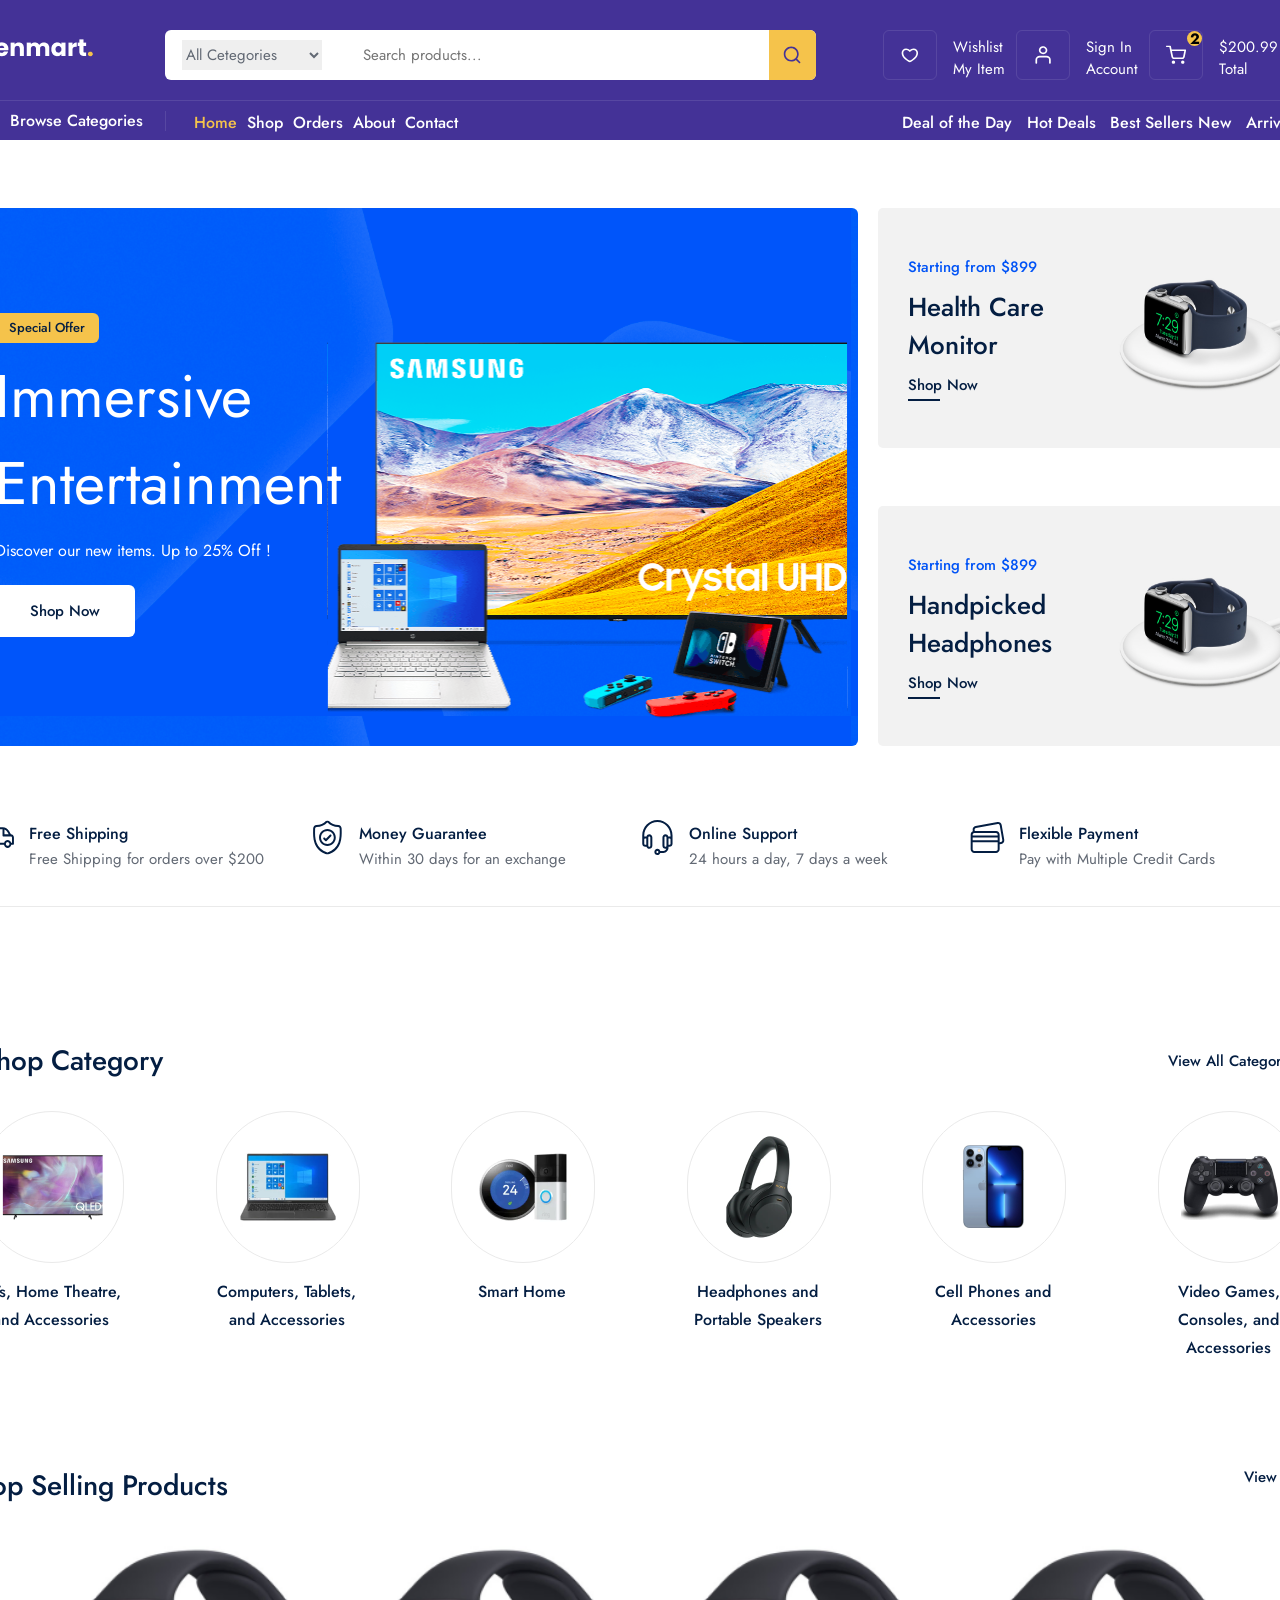
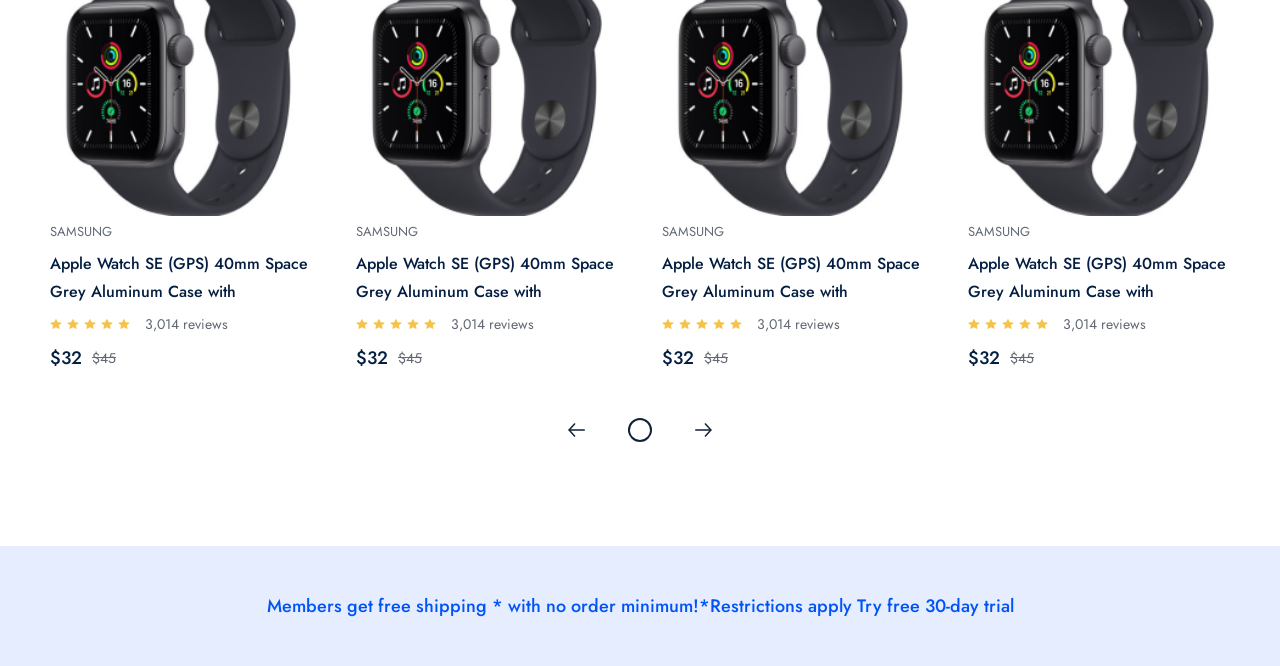
==== commit 07810804: "feat: completed adv section view" ====
--- a/mypage/index.html
+++ b/mypage/index.html
@@ -183,7 +183,7 @@
                             <span>Shop Category</span>
                             <a href="">View All Categories</a>
                         </div>
-                        <div class="category_wrap">
+                        <div class="category_wrapper">
                             <div class="category_box">
                                 <div class="category_img_box">
                                     <img src="/public/images/category/tv.png" alt="">
--- a/public/css/command.css
+++ b/public/css/command.css
@@ -545,9 +545,41 @@
 .shop_category_frame .container{
     flex-direction: column;
 }
-
-
-.shop_category_frame  .container .category_wrap{
+.shop_category_frame .container .category_top{
+    width: 100%;
+    height: auto;
+
+    display: flex;
+    flex-direction: row;
+    justify-content: space-between;
+    align-items: center;
+}
+
+.shop_category_frame .category_top span{
+    color: rgba(4, 30, 66, 1);
+
+font-family: "Jost";
+font-style: normal;
+font-size: 28px;
+font-weight: 500;
+line-height: 40px;
+}
+
+.shop_category_frame .category_top a{
+    color: rgba(4, 30, 66, 1);
+
+font-family: "Jost";
+font-style: normal;
+font-size: 15px;
+font-weight: 500;
+line-height: 22px;
+
+}
+
+.shop_category_frame .category_top a:hover{
+    border-bottom: 2px solid #041e42;
+}
+.shop_category_frame  .container .category_wrapper{
     margin-top: 30px;
     width: 100%;
     height: auto;
@@ -555,14 +587,19 @@
     flex-direction: row;
     justify-content: space-between;
 }
-.shop_category_frame  .category_wrap .category_box{
+.shop_category_frame  .category_wrapper .category_box{
     width: 142px;
     height: auto;
     display: flex;
     flex-direction: column;
     cursor: pointer;
 }
- .shop_category_frame  .category_box .category_img-box{
+
+.shop_category_frame .category_box:hover img{
+/* transition: transform 0.3s ease; */
+transform: scale(1.05);
+}
+ .shop_category_frame  .category_box .category_img_box{
     
     width: 100%;
     height: 150px;
@@ -577,11 +614,11 @@
     color: rgba(4, 30, 66, 1);
 
     font-family: "Jost";
-    font-style: Medium;
+    font-style: normal;
     font-size: 16px;
     font-weight: 500;
     line-height: 28px;
-    letter-spacing: 0%;
+
     text-align: center;
     }
     /* SELLING PRODUCT */
@@ -670,6 +707,10 @@
         height: auto;
         box-sizing: border-box;
     }
+
+    .selling_product_frame .product_image__box:hover img{
+        transform: scale(1.05);
+    }
      .selling_product_frame  .product_content_box .product_title{
         color: #626974;
         font-family: "Jost";
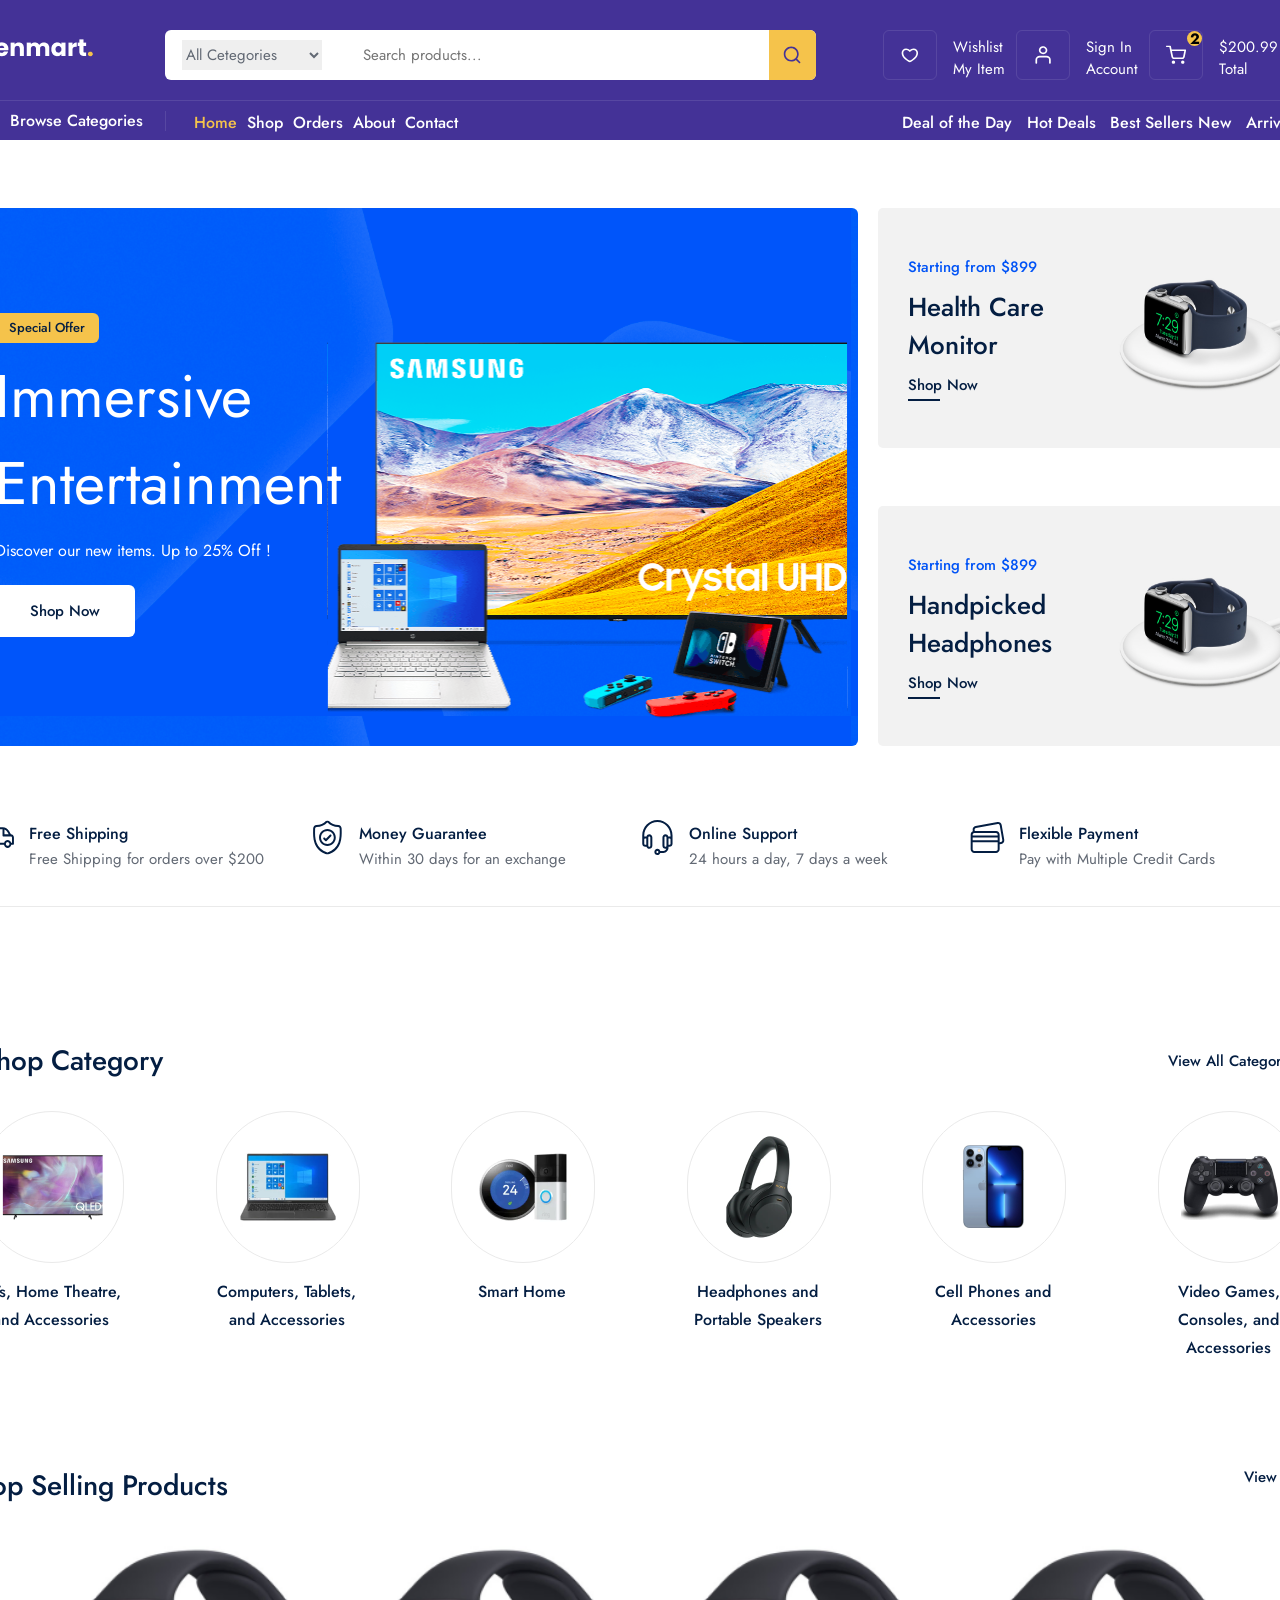
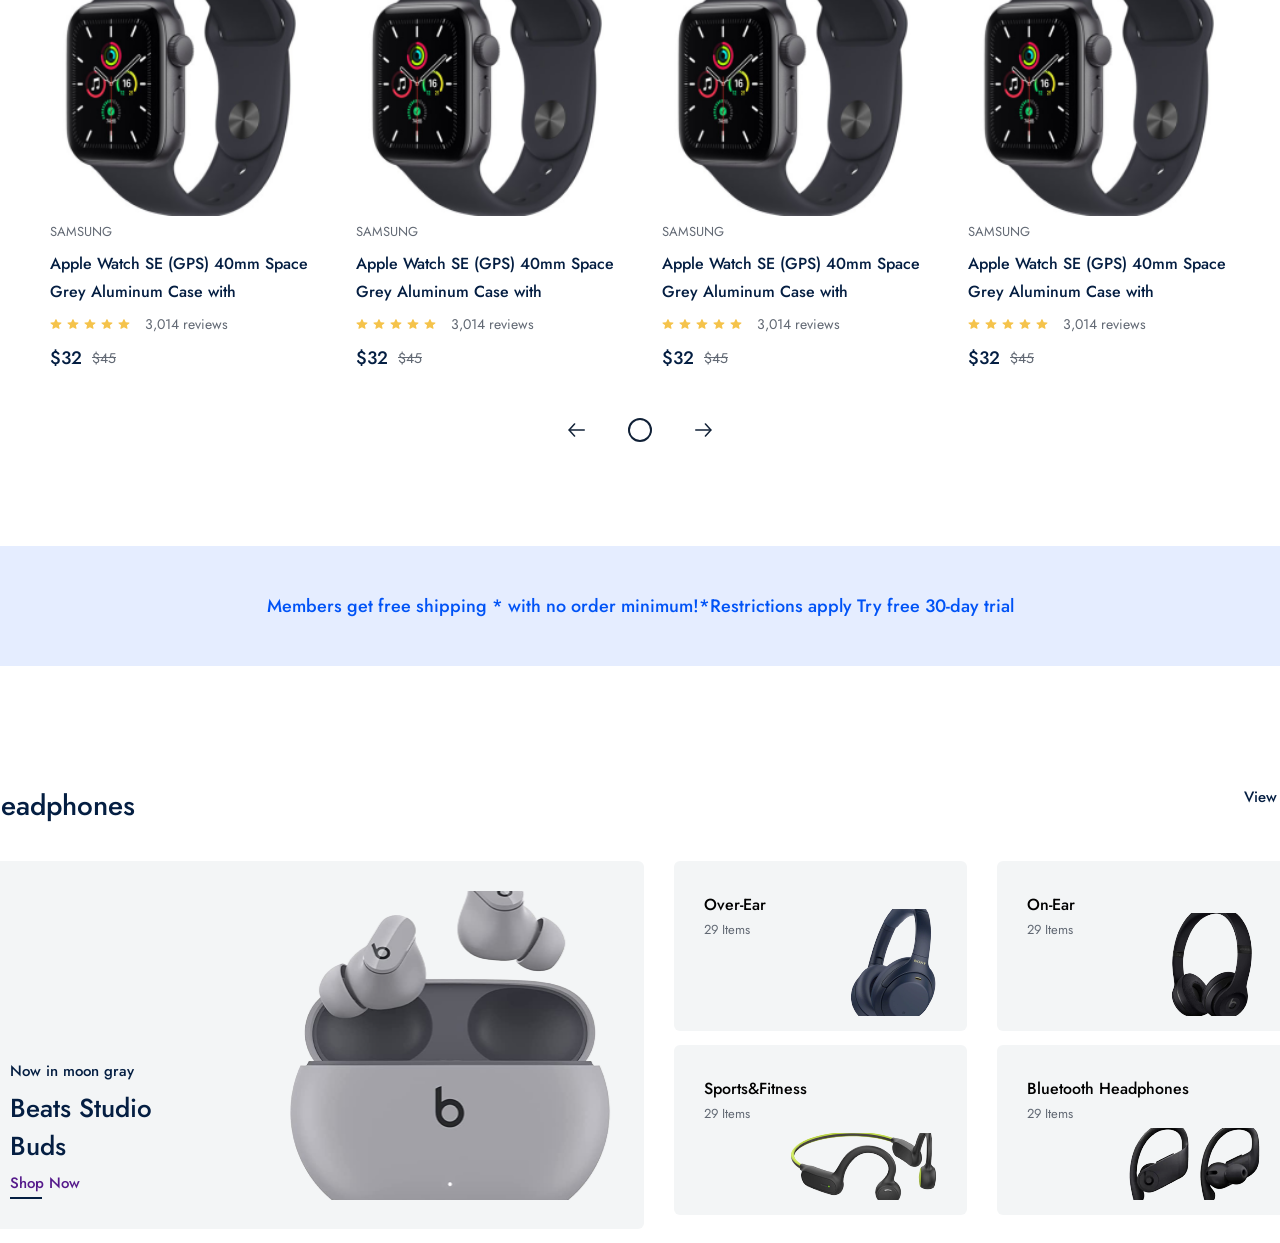
==== commit 2df6d576: "feat: spec product section view" ====
--- a/mypage/index.html
+++ b/mypage/index.html
@@ -4,8 +4,8 @@
     <meta charset="UTF-8">
     <meta name="viewport" content="width=device-width, initial-scale=1.0">
     <title>Zenmart</title>
-    <link rel="stylesheet" href="/public/css/command.css">
-    <link rel="stylesheet" href="/public/css/home.css">
+    <link rel="stylesheet" href="../public/css/command.css">
+    <link rel="stylesheet" href="../public/css/home.css">
     <link rel="preconnect" href="https://fonts.googleapis.com">
     <link rel="preconnect" href="https://fonts.gstatic.com" crossorigin>
     <link href="https://fonts.googleapis.com/css2?family=Jost:ital,wght@0,100..900;1,100..900&display=swap" rel="stylesheet">
@@ -14,8 +14,8 @@
     <div class="navbar_frame">
         <div class="container">
             <div class="navbar_top">
-                <a href="index.html">
-                    <img src="/public/images/icons/logo.png" alt="">
+                <a href="./index.html">
+                    <img src="../public/images/icons/logo.png" alt="">
                 </a>
 
                 <div class="nav_search_frame">
@@ -31,7 +31,7 @@
 
                     </div>
                     <div class="search_icon_box">
-                        <img src="/public/images/icons/search.svg" alt="">
+                        <img src="../public/images/icons/search.svg" alt="">
                     </div>
 
                 </div>
@@ -39,7 +39,7 @@
                 <div class="nav_top_menu">
                     <div class="top_menu_box">
                         <div class="box_icon_box">
-                            <img src="/public/images/icons/heart.svg" alt=""> 
+                            <img src="../public/images/icons/heart.svg" alt=""> 
                         </div>
                         <div class="box_info_box">
                             <span>Wishlist</span>
@@ -48,7 +48,7 @@
                     </div>
                     <div class="top_menu_box">
                         <div class="box_icon_box">
-                            <img src="/public/images/icons/profile.svg" alt=""> 
+                            <img src="../public/images/icons/profile.svg" alt=""> 
                         </div>
                         <div class="box_info_box">
                             <span>Sign In</span>
@@ -58,7 +58,7 @@
                     <div class="top_menu_box">
                         <div class="box_icon_box">
                             <div class="basket_count">2</div>
-                            <img src="/public/images/icons/shopping-cart.svg" alt=""> 
+                            <img src="../public/images/icons/shopping-cart.svg" alt=""> 
                         </div>
                         <div class="box_info_box">
                             <span>$200.99</span>
@@ -73,7 +73,7 @@
             <div class="navbar_bott">
                 <div class="navbat_bott_menu_box">
                     <div class="browse_box">
-                        <img src="/public/images/icons/browse.svg" alt="">
+                        <img src="../public/images/icons/browse.svg" alt="">
                         <span>Browse Categories</span>
                     </div>
                      
@@ -119,7 +119,7 @@
                                 </div>
 
                                 <div class="box_right">
-                                    <img src="/public/images/icons/smart_watch.svg" alt="">
+                                    <img src="../public/images/icons/smart_watch.svg" alt="">
                                 </div>
                             </div>
 
@@ -134,7 +134,7 @@
                                 </div>
 
                                 <div class="box_right">
-                                    <img src="/public/images/icons/smart_watch.svg" alt="">
+                                    <img src="../public/images/icons/smart_watch.svg" alt="">
                                 </div>
                             </div>
 
@@ -144,7 +144,7 @@
                 <div class="service_frame">
                     <div class="container">
                         <div class="service_box">
-                            <img src="/public/images/icons/track.svg" alt="">
+                            <img src="../public/images/icons/track.svg" alt="">
                             <div class="service_content">
                                 <span>Free Shipping</span>
                                 <p>Free Shipping for orders over $200</p>
@@ -152,7 +152,7 @@
                         </div>
 
                         <div class="service_box">
-                            <img src="/public/images/icons/money_guarantee.svg" alt="">
+                            <img src="../public/images/icons/money_guarantee.svg" alt="">
                             <div class="service_content">
                                 <span>Money Guarantee</span>
                                 <p>Within 30 days for an exchange</p>
@@ -160,7 +160,7 @@
                         </div>
 
                         <div class="service_box">
-                            <img src="/public/images/icons/support.svg" alt="">
+                            <img src="../public/images/icons/support.svg" alt="">
                             <div class="service_content">
                                 <span>Online Support</span>
                                 <p>24 hours a day, 7 days a week</p>
@@ -168,7 +168,7 @@
                         </div> 
 
                         <div class="service_box">
-                            <img src="/public/images/icons/payment.svg" alt="">
+                            <img src="../public/images/icons/payment.svg" alt="">
                             <div class="service_content">
                                 <span>Flexible Payment</span>
                                 <p>Pay with Multiple Credit Cards</p>
@@ -186,42 +186,42 @@
                         <div class="category_wrapper">
                             <div class="category_box">
                                 <div class="category_img_box">
-                                    <img src="/public/images/category/tv.png" alt="">
+                                    <img src="../public/images/category/tv.png" alt="">
                         
                                 </div>
                                     <span>TVs, Home Theatre, and Accessories</span>
                             </div>
                             <div class="category_box">
                                 <div class="category_img_box">
-                                    <img src="/public/images/category/computer.png" alt="">
+                                    <img src="../public/images/category/computer.png" alt="">
                         
                                 </div>
                                     <span>Computers, Tablets, and Accessories</span>
                             </div>
                             <div class="category_box">
                                 <div class="category_img_box">
-                                    <img src="/public/images/category/smart.png" alt="">
+                                    <img src="../public/images/category/smart.png" alt="">
                         
                                 </div>
                                     <span>Smart Home</span>
                             </div>
                             <div class="category_box">
                                 <div class="category_img_box">
-                                    <img src="/public/images/category/headphone.png" alt="">
+                                    <img src="../public/images/category/headphone.png" alt="">
                         
                                 </div>
                                     <span>Headphones and Portable Speakers</span>
                             </div>
                             <div class="category_box">
                                 <div class="category_img_box">
-                                    <img src="/public/images/category/phone.png" alt="">
+                                    <img src="../public/images/category/phone.png" alt="">
                         
                                 </div>
                                     <span>Cell Phones and Accessories </span>
                             </div>
                             <div class="category_box">
                                 <div class="category_img_box">
-                                    <img src="/public/images/category/game.png" alt="">
+                                    <img src="../public/images/category/game.png" alt="">
                         
                                 </div>
                                     <span>Video Games, Consoles, and Accessories</span>
@@ -239,12 +239,12 @@
                         </div>
                         <div class="product_wrapper">
                             <div class="next_prev_box">
-                                <img src="/public/images/icons/next.svg" alt="">
+                                <img src="../public/images/icons/next.svg" alt="">
                             </div>
                             <div class="product_boxes">
                                 <div class="product_box">
                                     <a href="">
-                                        <div class="product_img_box" style="background: url(/public/images/products/watch.png); background-size: cover;">
+                                        <div class="product_img_box" style="background: url(../public/images/products/watch.png); background-size: cover;">
                                             <div class="hover_box"><button>Add to</button></div>
                                         </div>
                                     </a>
@@ -255,11 +255,11 @@
                                             <p class="product_desc">Apple Watch SE (GPS) 40mm Space Grey Aluminum Case with</p>
                                         </a>
                                         <div class="review_box">
-                                        <img src="/public/images/icons/review.svg" alt="">
-                                        <img src="/public/images/icons/review.svg" alt="">
-                                        <img src="/public/images/icons/review.svg" alt="">
-                                        <img src="/public/images/icons/review.svg" alt="">
-                                        <img src="/public/images/icons/review.svg" alt="">
+                                        <img src="../public/images/icons/review.svg" alt="">
+                                        <img src="../public/images/icons/review.svg" alt="">
+                                        <img src="../public/images/icons/review.svg" alt="">
+                                        <img src="../public/images/icons/review.svg" alt="">
+                                        <img src="../public/images/icons/review.svg" alt="">
                                         <span>3,014 reviews</span>
                                     </div>
                                     <div class="price_box">
@@ -270,7 +270,7 @@
                                 </div>
                                 <div class="product_box">
                                     <a href="">
-                                        <div class="product_img_box" style="background: url(/public/images/products/watch.png); background-size: cover;">
+                                        <div class="product_img_box" style="background: url(../public/images/products/watch.png); background-size: cover;">
                                             <div class="hover_box"><button>Add to</button></div>
                                         </div>
                                     </a>
@@ -281,11 +281,11 @@
                                             <p class="product_desc">Apple Watch SE (GPS) 40mm Space Grey Aluminum Case with</p>
                                         </a>
                                         <div class="review_box">
-                                        <img src="/public/images/icons/review.svg" alt="">
-                                        <img src="/public/images/icons/review.svg" alt="">
-                                        <img src="/public/images/icons/review.svg" alt="">
-                                        <img src="/public/images/icons/review.svg" alt="">
-                                        <img src="/public/images/icons/review.svg" alt="">
+                                        <img src="../public/images/icons/review.svg" alt="">
+                                        <img src="../public/images/icons/review.svg" alt="">
+                                        <img src="../public/images/icons/review.svg" alt="">
+                                        <img src="../public/images/icons/review.svg" alt="">
+                                        <img src="../public/images/icons/review.svg" alt="">
                                         <span>3,014 reviews</span>
                                     </div>
                                     <div class="price_box">
@@ -296,7 +296,7 @@
                                 </div>
                                 <div class="product_box">
                                     <a href="">
-                                        <div class="product_img_box" style="background: url(/public/images/products/watch.png); background-size: cover;">
+                                        <div class="product_img_box" style="background: url(../public/images/products/watch.png); background-size: cover;">
                                             <div class="hover_box"><button>Add to</button></div>
                                         </div>
                                     </a>
@@ -307,11 +307,11 @@
                                             <p class="product_desc">Apple Watch SE (GPS) 40mm Space Grey Aluminum Case with</p>
                                         </a>
                                         <div class="review_box">
-                                        <img src="/public/images/icons/review.svg" alt="">
-                                        <img src="/public/images/icons/review.svg" alt="">
-                                        <img src="/public/images/icons/review.svg" alt="">
-                                        <img src="/public/images/icons/review.svg" alt="">
-                                        <img src="/public/images/icons/review.svg" alt="">
+                                        <img src="../public/images/icons/review.svg" alt="">
+                                        <img src="../public/images/icons/review.svg" alt="">
+                                        <img src="../public/images/icons/review.svg" alt="">
+                                        <img src="../public/images/icons/review.svg" alt="">
+                                        <img src="../public/images/icons/review.svg" alt="">
                                         <span>3,014 reviews</span>
                                     </div>
                                     <div class="price_box">
@@ -322,7 +322,7 @@
                                 </div>
                                 <div class="product_box">
                                     <a href="">
-                                        <div class="product_img_box" style="background: url(/public/images/products/watch.png); background-size: cover;">
+                                        <div class="product_img_box" style="background: url(../public/images/products/watch.png); background-size: cover;">
                                             <div class="hover_box"><button>Add to</button></div>
                                         </div>
                                     </a>
@@ -333,11 +333,11 @@
                                             <p class="product_desc">Apple Watch SE (GPS) 40mm Space Grey Aluminum Case with</p>
                                         </a>
                                         <div class="review_box">
-                                        <img src="/public/images/icons/review.svg" alt="">
-                                        <img src="/public/images/icons/review.svg" alt="">
-                                        <img src="/public/images/icons/review.svg" alt="">
-                                        <img src="/public/images/icons/review.svg" alt="">
-                                        <img src="/public/images/icons/review.svg" alt="">
+                                        <img src="../public/images/icons/review.svg" alt="">
+                                        <img src="../public/images/icons/review.svg" alt="">
+                                        <img src="../public/images/icons/review.svg" alt="">
+                                        <img src="../public/images/icons/review.svg" alt="">
+                                        <img src="../public/images/icons/review.svg" alt="">
                                         <span>3,014 reviews</span>
                                     </div>
                                     <div class="price_box">
@@ -348,13 +348,13 @@
                                 </div>
                             </div>
                            <div class="next_prev_box" style="transform: scaleX(-1);">
-                                <img src="/public/images/icons/next.svg" alt="">
+                                <img src="../public/images/icons/next.svg" alt="">
                             </div>
                         </div>
                         <!-- END SELLING PRODUCTS -->
                         <div class="pagionation_box">
                             <div class="pagionation_main">
-                                <img src="/public/images/icons/arrow-prev_next.svg" alt="">
+                                <img src="../public/images/icons/arrow-prev_next.svg" alt="">
                                 <div class="pagionation_dot">
                                     <div class="dot">
                                         <div></div>
@@ -366,7 +366,7 @@
                                         <div></div>
                                     </div>
                                 </div>
-                                <img src="/public/images/icons/arrow-prev_next.svg" alt="" style="transform: scaleX(-1);">  
+                                <img src="../public/images/icons/arrow-prev_next.svg" alt="" style="transform: scaleX(-1);">  
                             </div>
                         </div>
                     </div>
@@ -375,8 +375,61 @@
                  <div class="adv_frame">
                     Members get free shipping * with no order minimum!*Restrictions apply Try free 30-day trial
                  </div>
+                 <!-- SPEC PRODUCT FRAME -->
+                  <div class="spec_product_frame">
+                    <div class="container">
+                        <div class="category_top">
+                            <span>Headphones</span>
+                            <a href="">View All</a>
+                        </div>
+                        <div class="spec_product_wrapper">
+                            <div class="big_product_box">
+                                <div class="big_product_content">
+                                    <span> Now in moon gray
+                                    </span>
+                                    <p>Beats Studio Buds</p>
+                                    <a href="">Shop Now</a>
+                                    <div class="hover_border"></div>
+                                     </div>
+                                     <img src="../public/images/products/headphone_big.png" alt=""/>
+                            </div>
+                            
+                            <div class="small_product_wrapper">
+                                <div class="small_product_box">
+                                    <div class="small_product_content">
+                                        <strong>Over-Ear</strong>
+                                        <span>29 Items</span>
+                                        </div>
+                                        <img src="../public/images/products/sony_headphone.png" alt="">
+                                    </div>
+                                    <div class="small_product_box">
+                                    <div class="small_product_content">
+                                        <strong>On-Ear</strong>
+                                        <span>29 Items</span>
+                                        </div>
+                                        <img src="../public/images/products/on-ear.png" alt="">
+                                    </div>
+                                    <div class="small_product_box">
+                                    <div class="small_product_content">
+                                        <strong>Sports&Fitness</strong>
+                                        <span>29 Items</span>
+                                        </div>
+                                        <img src="../public/images/products/fitness_headphone.png" alt="">
+                                    </div>
+                                    <div class="small_product_box">
+                                    <div class="small_product_content">
+                                        <strong>Bluetooth Headphones</strong>
+                                        <span>29 Items</span>
+                                        </div>
+                                        <img src="../public/images/products/bluetooth_headphones.png" alt="">
+                                    </div>
+
+                            </div>
+                        </div>
+                    </div>
+                  </div>
             </div>
         </div>
     </div>
 </body>
-</html>   +</html>  
--- a/public/css/command.css
+++ b/public/css/command.css
@@ -323,6 +323,7 @@
     letter-spacing: 0%;
     text-transform: capitalize;
 }
+/* HEADER FRAME */
 .header_frame{
     position: relative;
     margin-top: 47px;
@@ -468,7 +469,7 @@
     line-height: 22px;
     
 }
-.header_frame .box_left .hover_border{
+.container .hover_border{
     margin-top: 3px;
     width: 32px;
     height: 2px;
@@ -794,4 +795,140 @@
     line-height: 26px;
     color: #0053f6;
     background-color: #E5EDFF;
-}+}
+/* SPEC PRODUCT */
+.home_page .spec_product_frame{
+     position: relative;
+        margin-top: 90px;
+        width: 100%;
+        height: auto;
+        display: flex;
+        flex-direction: row;
+        justify-content: center;
+}
+.spec_product_frame .container{
+    flex-direction: column;
+}
+.container .spec_product_wrapper{
+    position:relative;
+    margin-top: 35px;
+width: 100%;
+height: auto;
+
+display: flex;
+flex-direction: row;
+}
+
+.spec_product_wrapper .big_product_box{
+    padding: 30px;
+    position: relative;
+    width: 664px;
+    height: 368px;
+    box-sizing: border-box;
+
+    display: flex;
+    flex-direction: row;
+
+    background: rgba(243, 245, 246, 1);
+    border-radius: 6px;
+}
+
+.big_product_box .big_product_content{
+    width: 160px;
+    display: flex;
+    flex-direction: column;
+    justify-content: flex-end;
+
+}
+
+.big_product_content span{
+     font-family: "jost";
+    font-style: normal;
+    font-weight: 500;
+    font-size: 15px;
+    line-height: 22px;
+    color: rgba(4, 30, 66, 1);
+}
+
+.big_product_content p{
+    margin: 7px 0;
+    font-family: "jost";
+    font-style: normal;
+    font-weight: 500;
+    font-size: 26px;
+    line-height: 38px;
+    color: rgba(4, 30, 66, 1);
+}
+
+.big_product_content a{
+    font-family: "jost";
+    font-style: normal;
+    font-weight: 500;
+    font-size: 15px;
+    line-height: 22px;
+}
+
+.big_product_box img{
+    position: absolute;
+    width: 322px;
+    height: 309px;
+    right: 5%;
+}
+
+.spec_product_wrapper .small_product_wrapper{
+    margin-left: 30px;
+    width: 620px;
+    height: 368px;
+
+    display: flex;
+    flex-direction: row;
+    flex-wrap: wrap;
+}
+
+.small_product_wrapper .small_product_box{
+    padding: 30px;
+    position: relative;
+    width: 293px;
+    height: 170px;
+    display: flex;
+    flex-direction: row;
+    background: rgba(243, 245, 246, 1);
+    border-radius: 6px;
+    box-sizing: border-box;
+}
+.small_product_box:nth-child(odd) {
+    margin-right: 30px;
+}
+.small_product_box .small_product_content{
+    display: flex;
+    flex-direction: column;
+}
+
+.small_product_content strong{
+     font-family: "Jost";
+    font-style: Medium;
+    font-size: 16px;
+    font-weight: 500;
+    line-height: 28px;
+    letter-spacing: 0%;
+    text-align: left;
+}
+
+.small_product_content span{
+    color: rgba(98, 105, 116, 1);
+
+    font-family: "Jost";
+    font-style: Regular;
+    font-size: 13px;
+    font-weight: 400;
+    line-height: 22px;
+    letter-spacing: 0%;
+    text-align: left;
+}
+.small_product_box img{
+    position: absolute;
+    right: 30px;
+    bottom: 15px;
+}
+
+
--- a/public/css/home.css
+++ b/public/css/home.css
@@ -0,0 +1,34 @@
+/* SPEC PRODUCT */
+.home_page .spec_product_frame{
+     position: relative;
+        margin-top: 90px;
+        width: 100%;
+        height: auto;
+        display: flex;
+        flex-direction: row;
+        justify-content: center;
+}
+.spec_product_frame .container{
+    flex-direction: column;
+}
+.container .spec_product_wrapper{
+    position:relative;
+    margin-top: 35px;
+width: 100%;
+height: auto;
+
+display: flex;
+flex-direction: row;
+}
+
+.spec_product_wrapper .big_product_box{
+    position: relative;
+    width: 664px;
+    height: 368px;
+
+    display: flex;
+    flex-direction: row;
+
+    background: rgba(243, 245, 246, 1);
+    border-radius: 6px;
+}
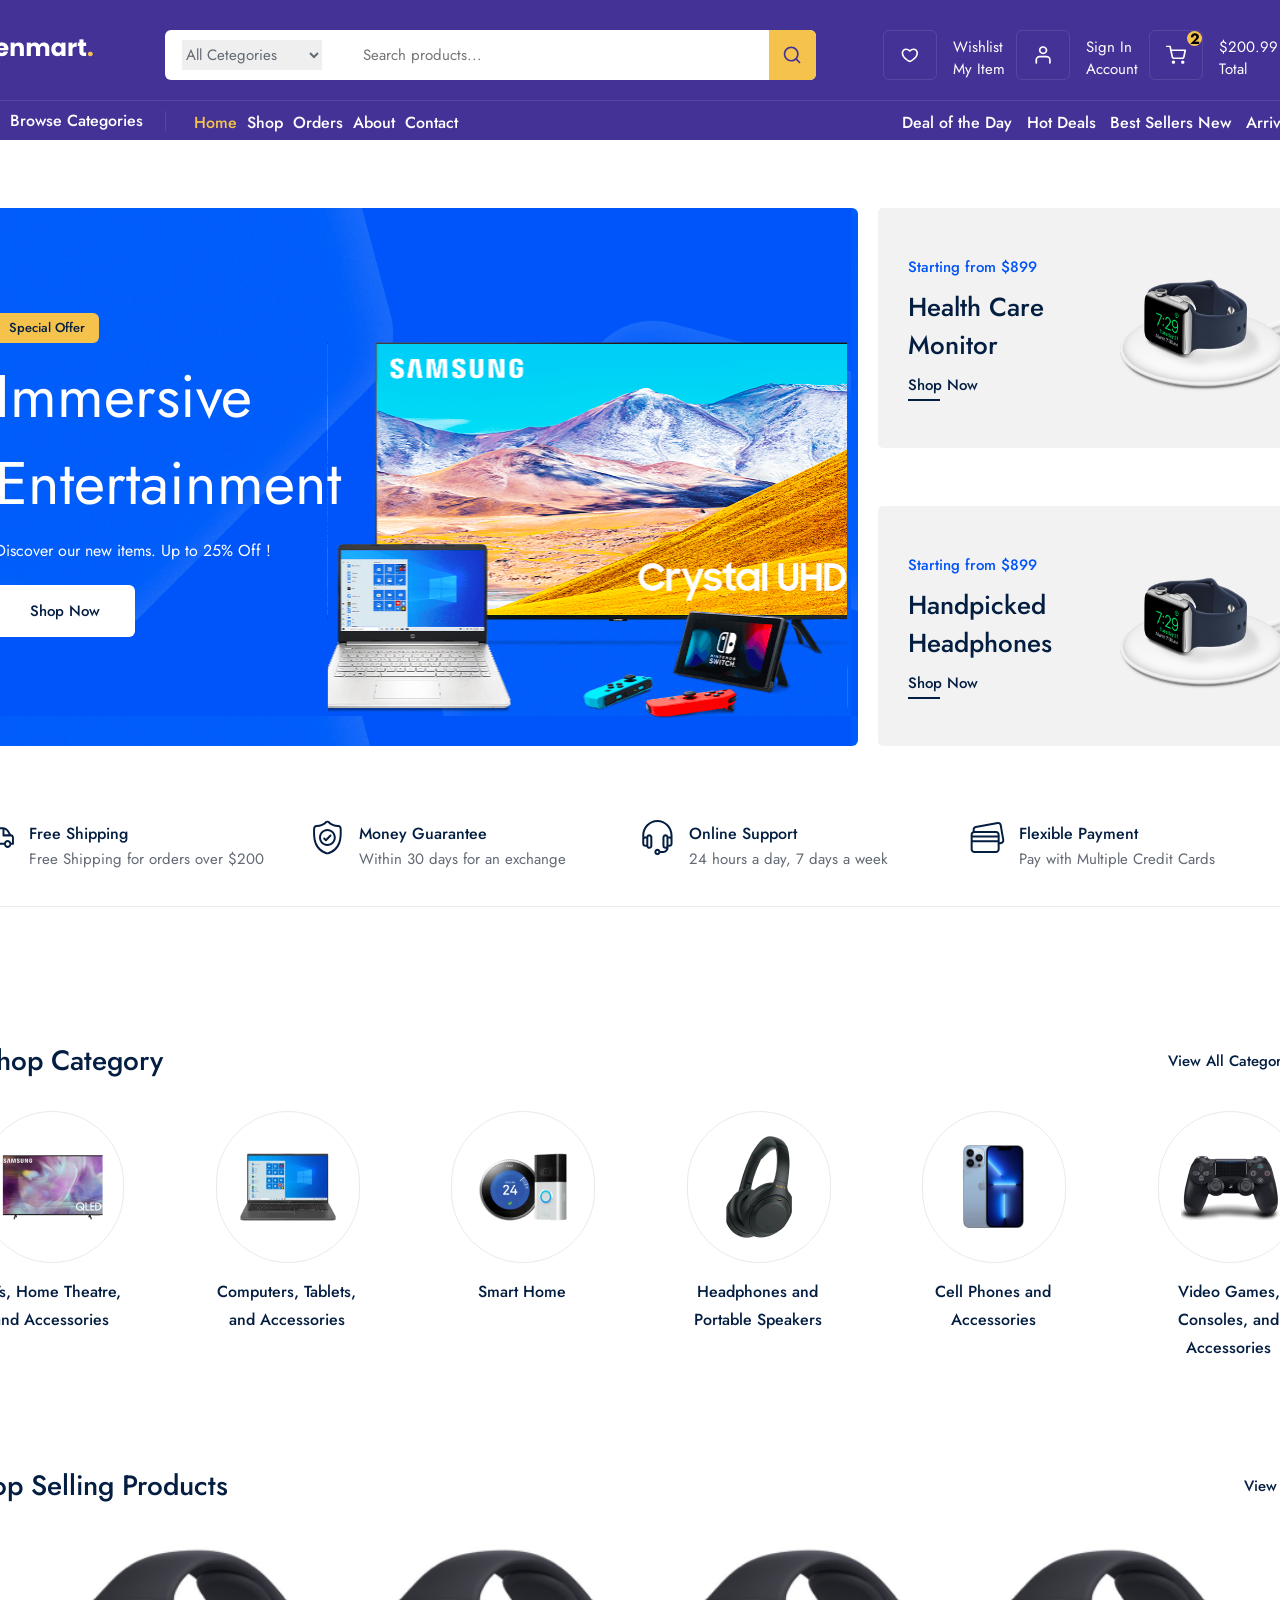
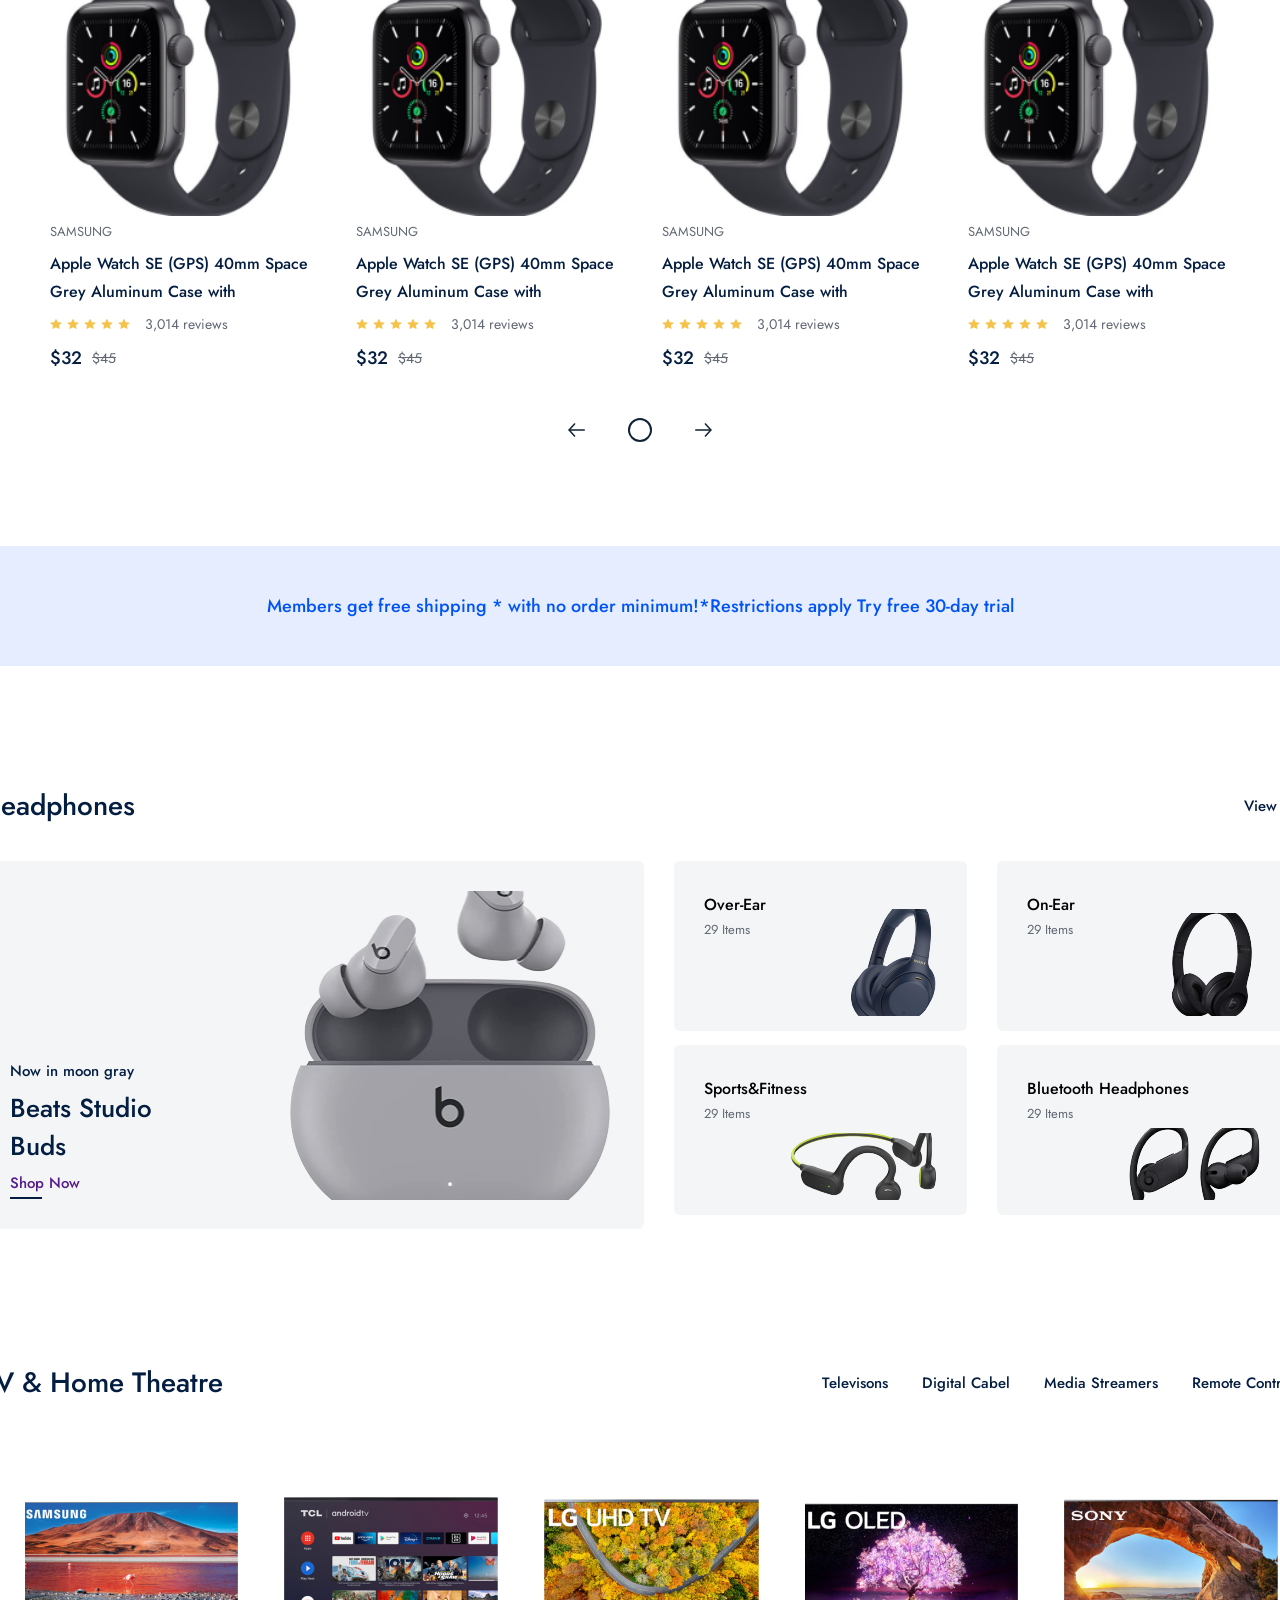
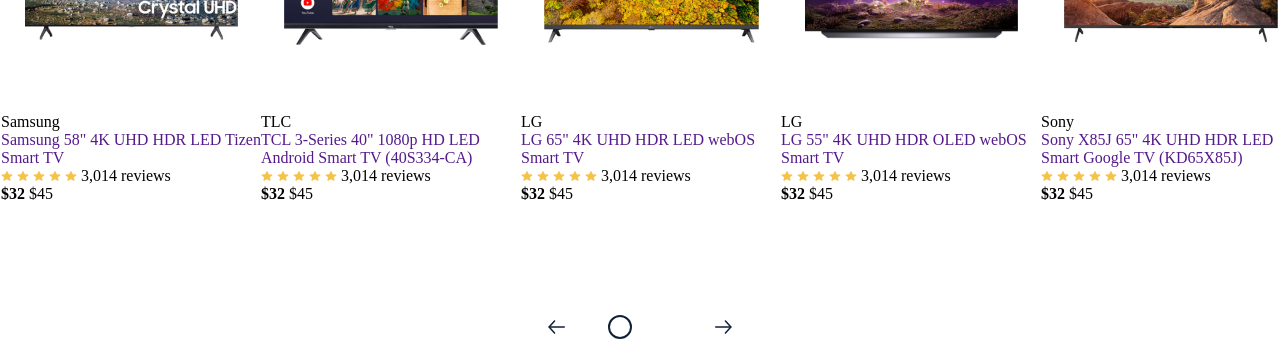
==== commit fc0c939c: "feat: completed tv section view" ====
--- a/mypage/index.html
+++ b/mypage/index.html
@@ -96,6 +96,7 @@
             </div>
  
             <div class="home_page">
+                <!-- HEADER FRAME -->
                 <div class="header_frame">
                     <div class="container">
                         <div class="header_left">
@@ -141,6 +142,7 @@
                         </div>
                     </div>
                 </div>
+                <!-- SERVICE FRAME -->
                 <div class="service_frame">
                     <div class="container">
                         <div class="service_box">
@@ -428,8 +430,175 @@
                         </div>
                     </div>
                   </div>
+                   <div class="tv_frame">
+                    <div class="container">
+                        <div class="category_top">
+                            <span>TV & Home Theatre</span>
+                            <div>
+                                <a href="">Televisons</a>
+                                <a href="">Digital Cabel</a>
+                                <a href="">Media Streamers</a>
+                                <a href="">Remote Controls</a>
+                            </div>
+                        </div>
+                        <div class="tv_wrapper">
+                            <div class="next_prev_box">
+                                <img src="../public/images/icons/next.svg" alt="">
+                            </div>
+                            <div class="tv_product_boxes">
+                                <div class="tv_product_box">
+                                    <div class="product_img">
+                                        <a href="">
+                                            <img src="../public/images/products/samsung_tv.png" alt="">
+                                        </a>
+                                    </div>
+                                    <div class="product_content_box">
+                                        <span class="product_title">Samsung</span>
+                                        <a href="">
+                                            <p class="product_desc">Samsung 58" 4K UHD HDR LED Tizen Smart TV</p>
+                                        </a>
+                                        <div class="review_box">
+                                        <img src="../public/images/icons/review.svg" alt="">
+                                        <img src="../public/images/icons/review.svg" alt="">
+                                        <img src="../public/images/icons/review.svg" alt="">
+                                        <img src="../public/images/icons/review.svg" alt="">
+                                        <img src="../public/images/icons/review.svg" alt="">
+                                       <span>3,014 reviews</span>
+                                    </div>
+                                    <div class="price_box">
+                                        <strong>$32</strong>
+                                        <span>$45</span>
+                                    </div>
+                                    </div>
+                                </div>
+                                <div class="tv_product_box">
+                                    <div class="product_img">
+                                        <a href="">
+                                            <img src="../public/images/products/tcl.png" alt="">
+                                        </a>
+                                    </div>
+                                    <div class="product_content_box">
+                                        <span class="../product_title">TLC</span>
+                                        <a href="">
+                                            <p class="product_desc">TCL 3-Series 40" 1080p HD LED Android Smart TV (40S334-CA)</p>
+                                        </a>
+                                        <div class="review_box">
+                                      <img src="../public/images/icons/review.svg" alt="">
+                                        <img src="../public/images/icons/review.svg" alt="">
+                                        <img src="../public/images/icons/review.svg" alt="">
+                                        <img src="../public/images/icons/review.svg" alt="">
+                                        <img src="../public/images/icons/review.svg" alt="">
+                                          <span>3,014 reviews</span>
+                                    </div>
+                                    <div class="price_box">
+                                        <strong>$32</strong>
+                                        <span>$45</span>
+                                    </div>
+                                    </div>
+                                </div><div class="tv_product_box">
+                                    <div class="product_img">
+                                        <a href="">
+                                            <img src="../public/images/products/LG-UHD.png" alt="">
+                                        </a>
+                                    </div>
+                                    <div class="product_content_box">
+                                        <span class="product_title">LG</span>
+                                        <a href="">
+                                            <p class="product_desc">LG 65" 4K UHD HDR LED webOS Smart TV</p>
+                                        </a>
+                                        <div class="review_box">
+                                        <img src="../public/images/icons/review.svg" alt="">
+                                        <img src="../public/images/icons/review.svg" alt="">
+                                        <img src="../public/images/icons/review.svg" alt="">
+                                        <img src="../public/images/icons/review.svg" alt="">
+                                        <img src="../public/images/icons/review.svg" alt="">
+                                        <span>3,014 reviews</span>
+                                    </div>
+                                    <div class="price_box">
+                                        <strong>$32</strong>
+                                        <span>$45</span>
+                                    </div>
+                                    </div>
+                                </div><div class="tv_product_box">
+                                    <div class="product_img">
+                                        <a href="">
+                                            <img src="../public/images/products/LG-OLED.png" alt="">
+                                        </a>
+                                    </div>
+                                    <div class="product_content_box">
+                                        <span class="product_title">LG</span>
+                                        <a href="">
+                                            <p class="product_desc">LG 55" 4K UHD HDR OLED webOS Smart TV </p>
+                                        </a>
+                                        <div class="review_box">
+                                        <img src="../public/images/icons/review.svg" alt="">
+                                        <img src="../public/images/icons/review.svg" alt="">
+                                        <img src="../public/images/icons/review.svg" alt="">
+                                        <img src="../public/images/icons/review.svg" alt="">
+                                        <img src="../public/images/icons/review.svg" alt="">
+                                        <span>3,014 reviews</span>
+                                    </div>
+                                    <div class="price_box">
+                                        <strong>$32</strong>
+                                        <span>$45</span>
+                                    </div>
+                                    </div>
+                                </div><div class="tv_product_box">
+                                    <div class="product_img">
+                                        <a href="">
+                                            <img src="../public/images/products/SONY-TV.png" alt="">
+                                        </a>
+                                    </div>
+                                    <div class="product_content_box">
+                                        <span class="product_title">Sony</span>
+                                        <a href="">
+                                            <p class="product_desc">Sony X85J 65" 4K UHD HDR LED Smart Google TV (KD65X85J)</p>
+                                        </a>
+                                        <div class="review_box">
+                                        <img src="../public/images/icons/review.svg" alt="">
+                                        <img src="../public/images/icons/review.svg" alt="">
+                                        <img src="../public/images/icons/review.svg" alt="">
+                                        <img src="../public/images/icons/review.svg" alt="">
+                                        <img src="../public/images/icons/review.svg" alt="">
+                                        <span>3,014 reviews</span>
+                                    </div>
+                                    <div class="price_box">
+                                        <strong>$32</strong>
+                                        <span>$45</span>
+                                    </div>
+                                    </div>
+                                </div>
+                            </div>
+                                <div class="next_prev_box" style="transform: scaleX(-1);">
+                                <img src="../public/images/icons/next.svg" alt="">
+                            </div>
+                        </div>
+                        <div class="pagionation_box">
+                            <div class="pagionation_main">
+                                <img src="../public/images/icons/arrow-prev_next.svg" alt="">
+                                <div class="pagionation_dot">
+                                    <div class="dot">
+                                        <div></div>
+                                    </div>
+                                    <div class="dot active">
+                                        <div></div>
+                                    </div>
+                                    <div class="dot">
+                                        <div></div>
+                                    </div>
+                                    <div class="dot">
+                                        <div></div>
+                                    </div>
+                                    <div class="dot">
+                                        <div></div>
+                                    </div>
+                                </div>
+                                <img src="../public/images/icons/arrow-prev_next.svg" alt="" style="transform: scaleX(-1);">  
+                            </div>
             </div>
         </div>
     </div>
+</div>
+
 </body>
 </html>  
--- a/public/css/command.css
+++ b/public/css/command.css
@@ -292,6 +292,7 @@
      background: #112137;
  }
 .container .category_top a{
+    margin-left: 30px;
     color: rgba(4, 30, 66, 1);
     font-family: "Jost";
     font-style: Medium;
@@ -311,7 +312,13 @@
     display: flex;
     flex-direction: row;
     justify-content: space-between;
-
+    align-items: center;
+
+}
+
+.container .category_top .div{
+    display: flex;
+    flex-direction: row;
 }
 .container .category_top span{
     color: rgba(4, 30, 66, 1);
@@ -798,7 +805,7 @@
 }
 /* SPEC PRODUCT */
 .home_page .spec_product_frame{
-     position: relative;
+      position: relative;
         margin-top: 90px;
         width: 100%;
         height: auto;
@@ -931,4 +938,51 @@
     bottom: 15px;
 }
 
-
+.home_page .tv_frame{
+        position: relative;
+        margin-top: 90px;
+        width: 100%;
+        height: auto;
+        display: flex;
+        flex-direction: row;
+        justify-content: center;
+}
+
+.tv_frame .container{
+    flex-direction: column;
+}
+.container .tv_wrapper{
+    margin-top: 30px;
+    width:100%;
+    height: auto;
+
+    display: flex;
+    flex-direction: row;
+    justify-content: space-between;
+}
+.tv_wrapper .tv_product_boxes{
+    width: 1300px;
+    height: 452px;
+
+    display: flex;
+    flex-direction: row;
+
+
+}
+.tv_product_boxes .tv_product_box{
+    width: 260px;
+    height: 452px;
+    display: flex;
+    flex-direction: column;
+    align-items: center;
+    background: #ffffff;
+}
+.tv_product_box .product_img{
+    width:100%;
+    height: 280px;
+    display: flex;
+    flex-direction: row;
+    justify-content: center;
+    align-items: center;
+}
+
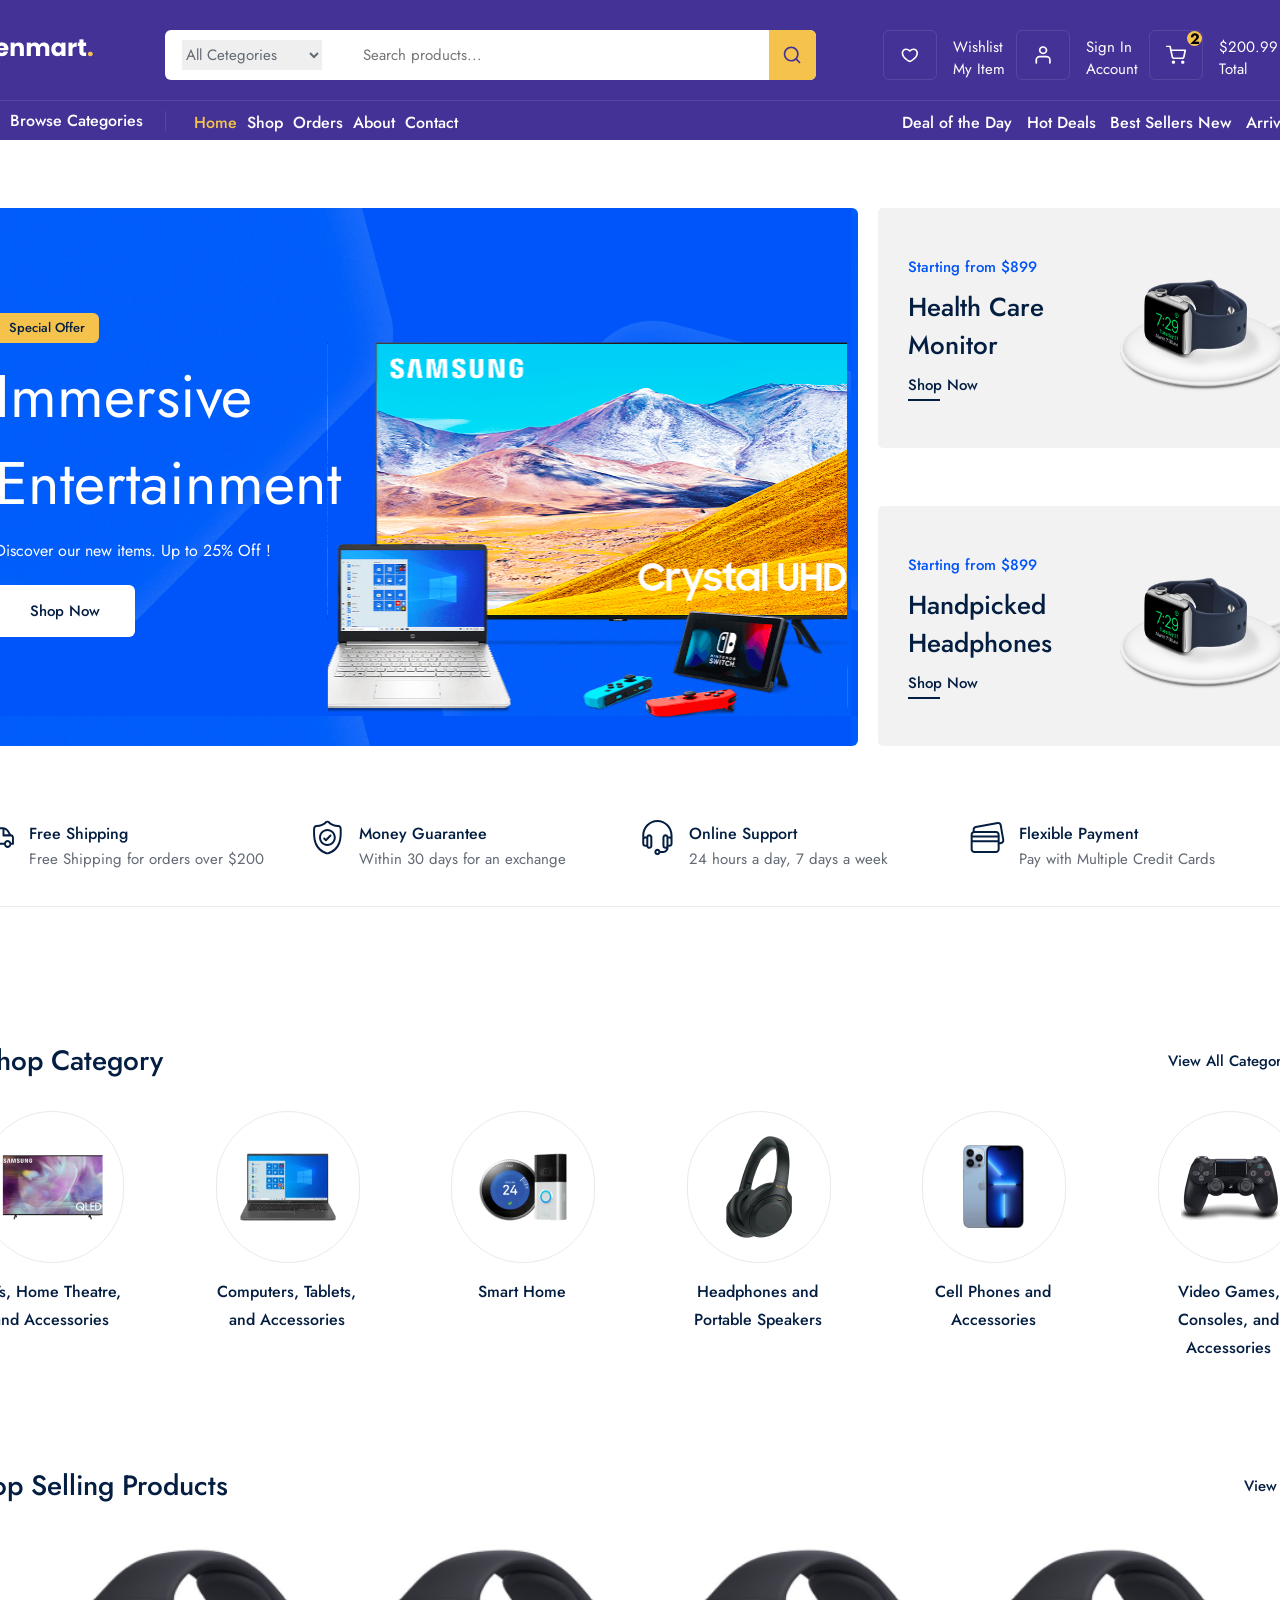
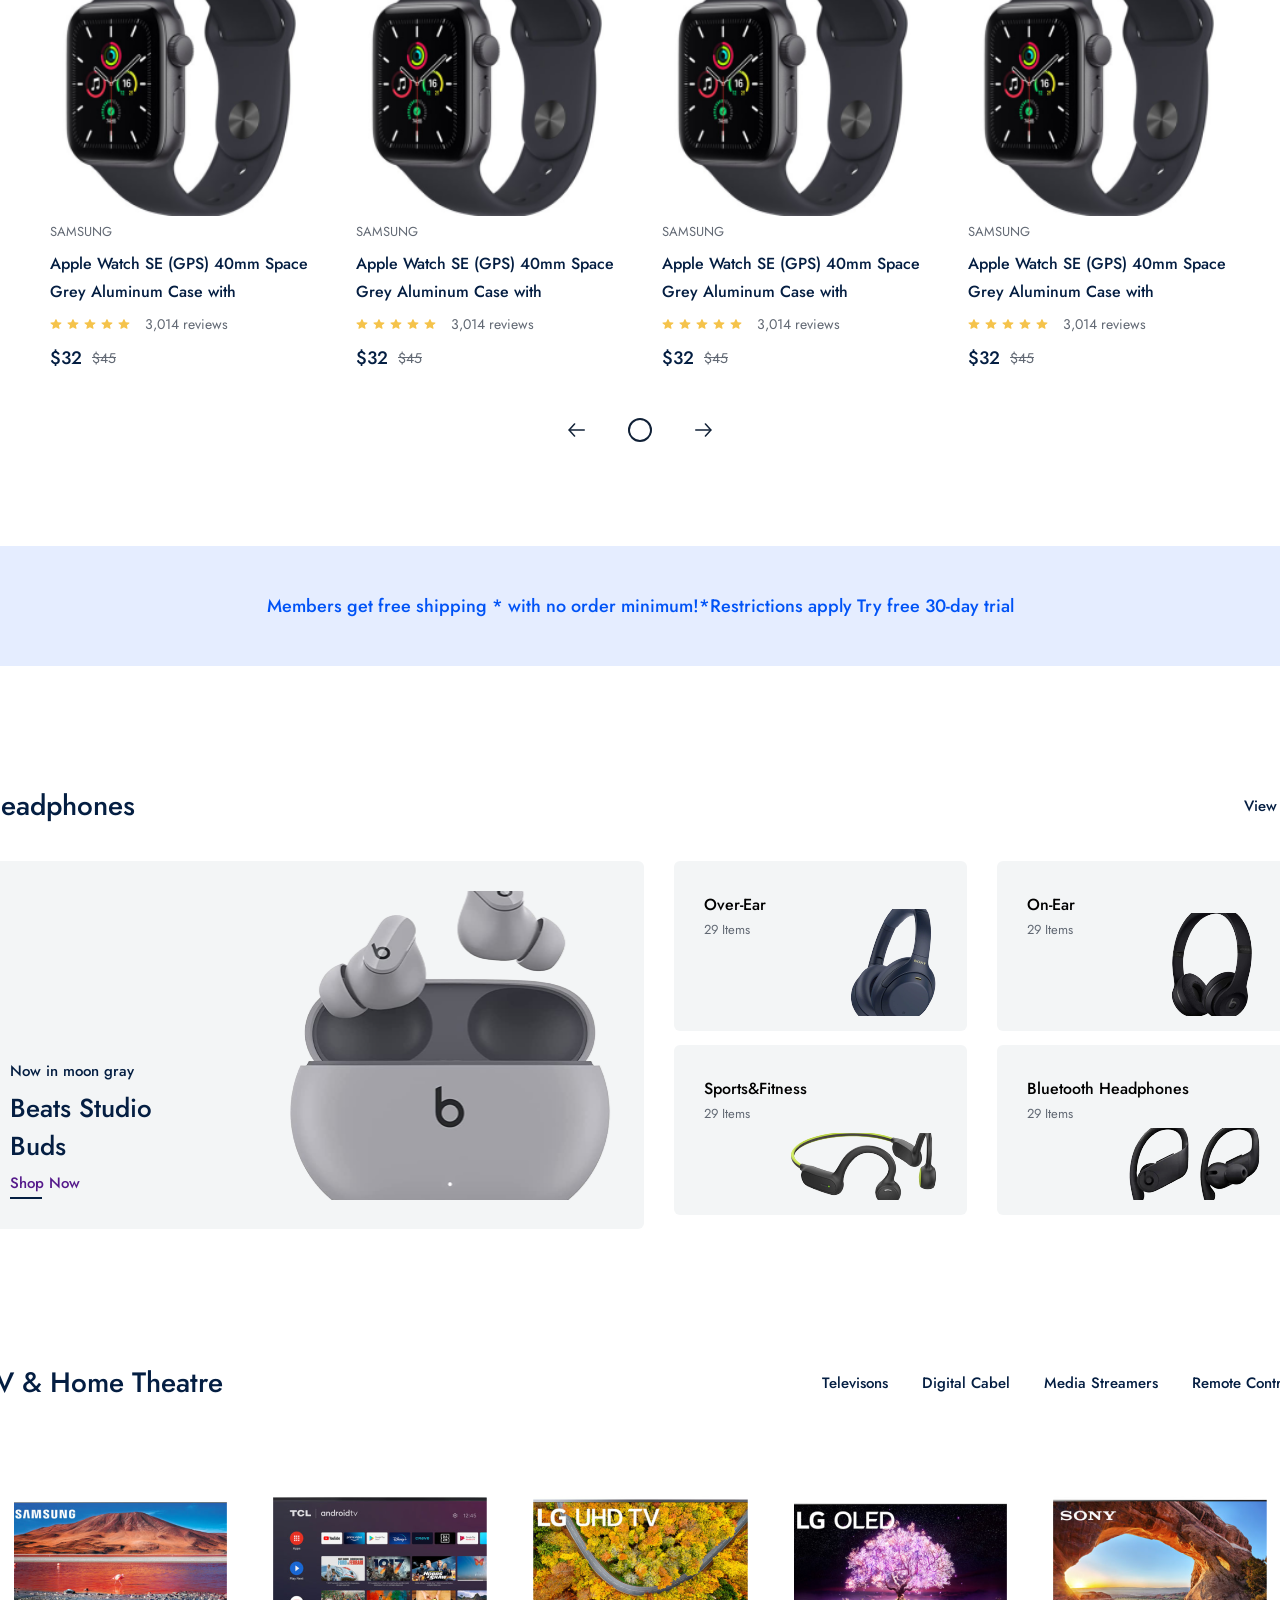
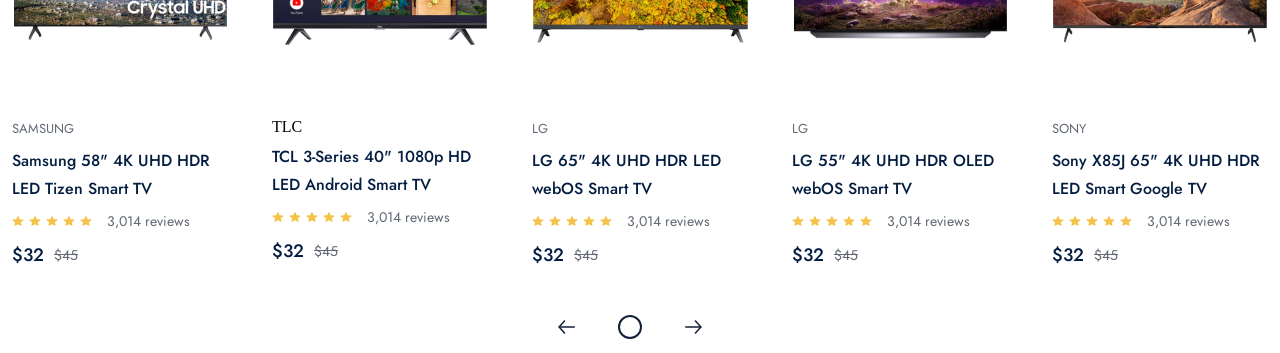
==== commit 41c62587: "fix: refactor pagionation dot" ====
--- a/mypage/index.html
+++ b/mypage/index.html
@@ -588,7 +588,6 @@
                                     </div>
                                     <div class="dot">
                                         <div></div>
-                                    </div>
                                     <div class="dot">
                                         <div></div>
                                     </div>
--- a/public/css/command.css
+++ b/public/css/command.css
@@ -249,6 +249,14 @@
     display: flex;
     flex-direction: column;
 }
+ .container.next_prev_box{
+        width: 25px;
+    }
+.container  .next_prev_box img{
+        position: absolute;
+        top: 50%;
+        cursor: pointer;
+    }
   .container .pagionation_box{
     margin-top: 30px ;
     width: 100%;
@@ -330,6 +338,128 @@
     letter-spacing: 0%;
     text-transform: capitalize;
 }
+
+/* PRODUCT CARD */
+
+ .container  .product_box{
+        width:  386px;
+        height: 100%;
+        display: flex;
+        flex-direction: column;
+ }
+ /* CURSOR POINTER */
+.container   .product_box .product_img_box{
+        width: 100%;
+        height: 280px;
+    }
+.container  .product_img_box .hover_box{
+        align-items: center;
+        display: none;
+        width: 100%;
+        height: 100%;
+        flex-direction: column;
+        justify-content: flex-end;
+    }
+.container  .hover_box button{
+        margin-bottom: 10px;;
+        width:260px;
+        height: 50px;
+        display: flex;
+        align-items: center;
+        justify-content: center;
+        border: none;
+        outline: none;
+        border-radius: 6px;
+        box-shadow: 0px 5px 20px 0px rgba(0, 83, 246, 0.1);
+        background: rgba(0, 83, 246, 1);
+        color: rgba(255, 255, 255, 1);
+        font-family: "Jost";
+        font-style: Medium;
+        font-size: 15px;
+        font-weight: 500;
+        line-height: 22px;
+        
+    }
+    .container   .product_img_box:hover .hover_box{
+        display: flex;
+    }
+
+    .container   .product_content_box{
+        padding: 5px 22px;
+        width: 100%;
+        height: auto;
+        box-sizing: border-box;
+    }
+     .container  .product_content_box .product_title{
+        color: #626974;
+        font-family: "Jost";
+        font-style: Medium;
+        font-size: 13px;
+        font-weight: 400;
+        line-height: 22px;
+        letter-spacing: 0%;
+        text-transform: uppercase;
+     }
+ .container   .product_content_box .product_desc{
+    height: 56px;
+    margin-top: 7px;
+    color: rgba(4, 30, 66, 1);
+    font-family: "Jost";
+    font-style: Medium;
+    font-size: 16px;
+    font-weight: 500;
+    line-height: 28px;
+    letter-spacing: 0%;
+    overflow: hidden;
+ }
+  .container   .product_content_box .review_box{
+    margin-top: 7px;
+    display: flex;
+    flex-direction: row;
+    align-items: center;
+  }
+.container   .review_box img{
+    margin-right: 5px;
+  }
+.container  .review_box span{
+    margin-left: 10px;
+    font-family: "Jost";
+    font-style: normal;
+    font-weight: 400;
+    font-size: 14px;
+    line-height: 22px;
+    color: #626974; 
+
+  }
+.container     .product_content_box .price_box{
+    margin-top: 10px;
+    display: flex;
+    flex-direction: row;
+    align-items: center;
+  }
+.container  .price_box strong{
+    color: rgba(4, 30, 66, 1);
+    font-family: "Jost";
+    font-style: Medium;
+    font-size: 18px;
+    font-weight: 500;
+    line-height: 26px;
+    letter-spacing: 0%;
+    text-align: left;
+  }
+.container  .price_box span{
+    color: rgba(98, 105, 116, 1);
+    margin-left: 10px;
+    font-family: "Jost";
+    font-style: Regular;
+    font-size: 14px;
+    font-weight: 400;
+    line-height: 22px;
+    letter-spacing: 0%;
+    text-align: left;
+    text-decoration-line: line-through;
+  }
+
 /* HEADER FRAME */
 .header_frame{
     position: relative;
